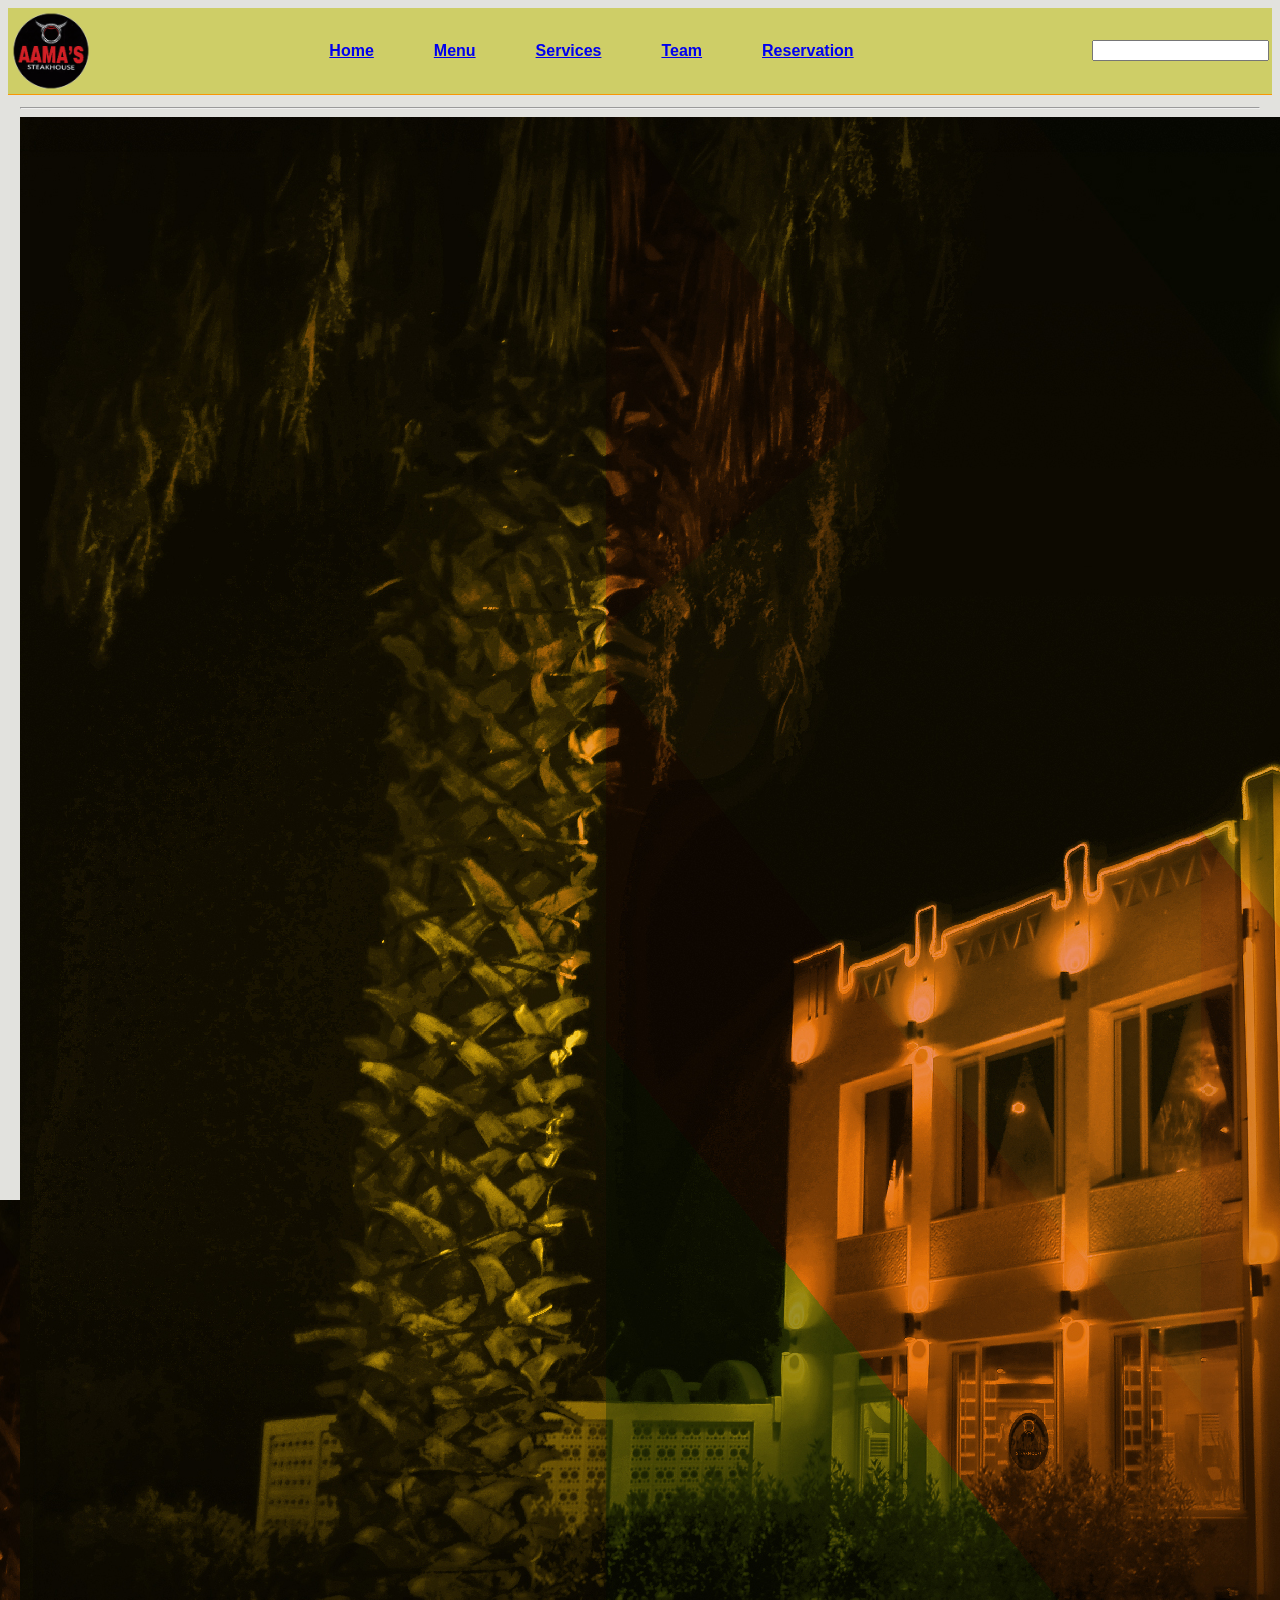
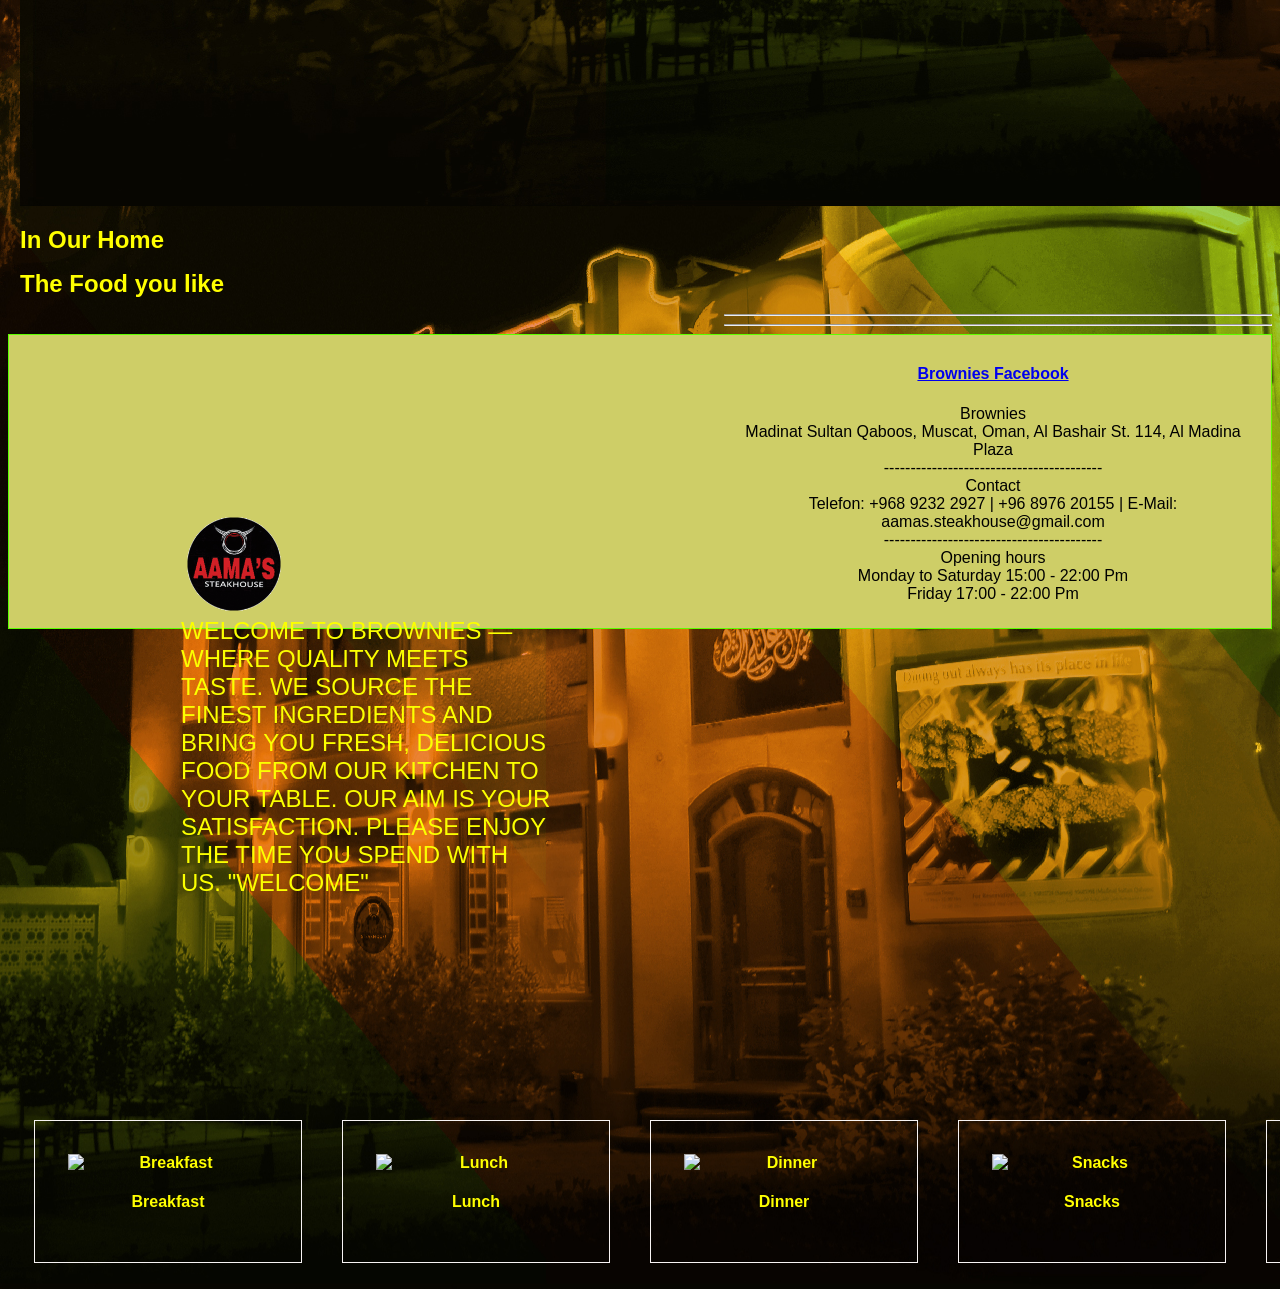
==== Index.html @ 5fda2b3e "Rename site to Brownies and fix all broken paths - Rename Home (landing page).html → Index.html - Fi" ====
<!DOCTYPE html>
<html lang="en">
  <head>
    <meta charset="UTF-8">
    <title>Brownies</title>
    <link rel="stylesheet" href="./Css/styleweb.css">
  </head>

  <header>
    <img src="./img/Logo.png" alt="Brownies logo">
    <nav>
      <ul>
        <li><a href="./Index.html">Home</a></li>
        <li><a href="./Menu.html">Menu</a></li>
        <li><a href="./Service and Event.html">Services</a></li>
        <li><a href="./Team.html">Team</a></li>
        <li><a href="./Contact and reservaion.html">Reservation</a></li>
      </ul>
    </nav>
    <input type="text">
  </header>

  <main>
    <hr>
    <div class="topimg"><img src="./img/TO/Aamassteak.jpg" alt="Brownies"></div>
    <h1>In Our Home</h1>
    <h1>The Food you like</h1>
  </main>

  <section>
    <div class="Colum">
      <p><img src="./img/Logo.png" alt="Brownies logo">
        WELCOME TO BROWNIES — WHERE QUALITY MEETS TASTE.
        WE SOURCE THE FINEST INGREDIENTS AND BRING YOU
        FRESH, DELICIOUS FOOD FROM OUR KITCHEN TO YOUR TABLE.
        OUR AIM IS YOUR SATISFACTION.
        PLEASE ENJOY THE TIME YOU SPEND WITH US. "WELCOME"
      </p>
    </div>
  </section>

  <hr>

  <section>
    <section class="Gallery">
      <article>
        <div><img class="fit-picture" src="./img/mz fotos to print/DSC_0660-2.jpg" alt="Breakfast"></div>
        <h4>Breakfast</h4>
      </article>

      <article>
        <div><img class="fit-picture" src="./img/mz fotos to print/AMG_5563.JPG" alt="Lunch"></div>
        <h4>Lunch</h4>
        <p></p>
      </article>

      <article>
        <div><img class="fit-picture" src="./img/mz fotos to print/DSC04828.jpg" alt="Dinner"></div>
        <h4>Dinner</h4>
        <p></p>
      </article>

      <article>
        <div><img class="fit-picture" src="./img/mz fotos to print/DSC05652.jpg" alt="Snacks"></div>
        <h4>Snacks</h4>
        <p></p>
      </article>

      <article>
        <div><img class="fit-picture" src="./img/mz fotos to print/DSC05554.jpg" alt="Snacks and Combo"></div>
        <h4>Snacks and Combo</h4>
        <p></p>
      </article>

      <article>
        <div><img class="fit-picture" src="./img/mz fotos to print/DSC05307.jpg" alt="Pizza"></div>
        <h4>Pizza</h4>
      </article>
    </section>
  </section>

  <hr>

  <footer>
    <div class="Foot">
      <p>
        <a href="https://www.facebook.com/pages/category/Steakhouse/Aamas-steak-House-1561715920733862/"><h4>Brownies Facebook</h4></a>
        Brownies<br>
        Madinat Sultan Qaboos, Muscat, Oman, Al Bashair St. 114, Al Madina Plaza<br>
        -----------------------------------------<br>
        Contact<br>
        Telefon: +968 9232 2927 | +96 8976 20155 | E-Mail: aamas.steakhouse@gmail.com<br>
        -----------------------------------------<br>
        Opening hours<br>
        Monday to Saturday 15:00 - 22:00 Pm<br>
        Friday 17:00 - 22:00 Pm
      </p>
    </div>
  </footer>

</html>
---- Css/styleweb.css ----
*{
      box-sizing: border-box;
   }
  
   body {margin: 15px,5px;
   font-family: Arial, Helvetica, sans-serif;
  background-image: url(../img/TO/Aamassteak.jpg);
  background-color: rgb(226, 226, 222);
  background-size: 2550px ,855px;
  background-repeat: no-repeat;
  background-position: bottom; 
      
   }
      
   header { 
      background-color: #cece67;
            border-bottom: 1px rgb(247, 151, 6) solid; 
            display: flex;
            align-items: center;
            justify-content: space-between;
            padding: 3px;
   }
  
   header img {
       width: 80px;
   }
  
  h1{
  
 margin: 20px,20px;
   font-family: Arial, Helvetica, sans-serif;
   font-size:x-large; 
   font-weight: bold; 
   color: yellow;
    text-align: left;
  }
  
  .section { display:flex;
  }
  
  .container {
      width: 2540px; height: 500px; border:1px; solid: rgb(47, 0, 255); margin: 3 auto;
      background-color: rgb(199, 238, 189);  
      display:flex;
      align-items:center;
      justify-items: center;
      content-position:centers;
      margin: 3px;
  }
  
      .col {
          width: 260px; height: 490px;
          background-color:rgb(43, 21, 240); align-items::after;
          border: 1px solid rgb(0, 100px, 0); padding: 25px; margin: 50px;
          }
  
        
       nav ul {
          display: flex;
          padding: 0;
          margin: 0;
          list-style: none;
  
       }
  
       nav li {
          border: 1px, rgb(183, 220, 20);
          padding: 10px;
          margin: 20px;
          background-color: #cece67;
          font-weight: bold;
          text-decoration: none;
  
       }
  
       nav a:hover {
          
          background-color: #cece67;
       }
  
       main {
          margin: 12px;}
          
        .h1 {font-family:Arial, Helvetica, sans-serif; 
        font-size:x-large; 
        font-weight: bold; 
        color: yellow; 
        text-align: left;}
  
  
  section { display:flex;
         margin: 5pix;
         display: flex;
         float: left;
      align-items:center;
      justify-content:center;
      margin: 3px;
      font-family:Arial, Helvetica, sans-serif; 
              font-size:medium; 
              font-weight: bold; 
              color: yellow; 
              text-align: center
  }
  
  section img {
      width: 100px;
      display: flex;
      align-self:center;
      justify-content:center;
      margin: 3px;
  }
       article {
          border: 1px rgb(255, 255, 255) solid;
          padding: 30px;
          margin: 20px;}
     .fit-picture {
           width: 200px;
           display: flex;
           align-self:center;
       }
  
  .toparagarph {border: 0px red solid;
      padding: 1px;
      margin: 65px;
      width: 80px;
  font-family:Arial, Helvetica, sans-serif; 
  font-size:x-large; 
  font-weight: bold; 
  color: #fbff00; 
  text-align: left;
  }
  .Gallery-img {
         width: 100px;
         display: flex;
         align-self:inherit;
         justify-content:center;
         margin: 3px;
         font-family:Arial, Helvetica, sans-serif; 
              font-size:medium; 
              font-weight: bold; 
              color: yellow; 
              text-align: left;
     }
          article {
             border: 1px hsl(0, 22%, 96%) solid;
             padding: 30px;
             margin: 20px;}
         
            
        .fit-picture {
              width: 200px;
              display: flex;
              display-box:center;
              align-self:center; 
              
          }
     

  .Colum{ width: 650px;
   display: flex;
   justify-content:left;
   margin: 5px;
   font-family:Arial, Helvetica, sans-serif; 
   font-size:xx-large; 
   font-weight:lighter; 
   color: rgb(255, 255, 255); 
   text-align: center;
   padding: 140px;
   margin: 30px;
   font-size:x-large; 
   font-weight:lighter; 
   color: #fbff00; 
   text-align: left;

  }


  .Foot{
  background-color: #cece67;
  background-size: 2550px ,30px;
  font-family:Arial, Helvetica, sans-serif; 
  font-size:medium; 
  font-weight:lighter; 
  color: rgb(0, 0, 0); 
  text-align: center;
  border: 1px #5eff00 solid;
  padding: 9px;

  }
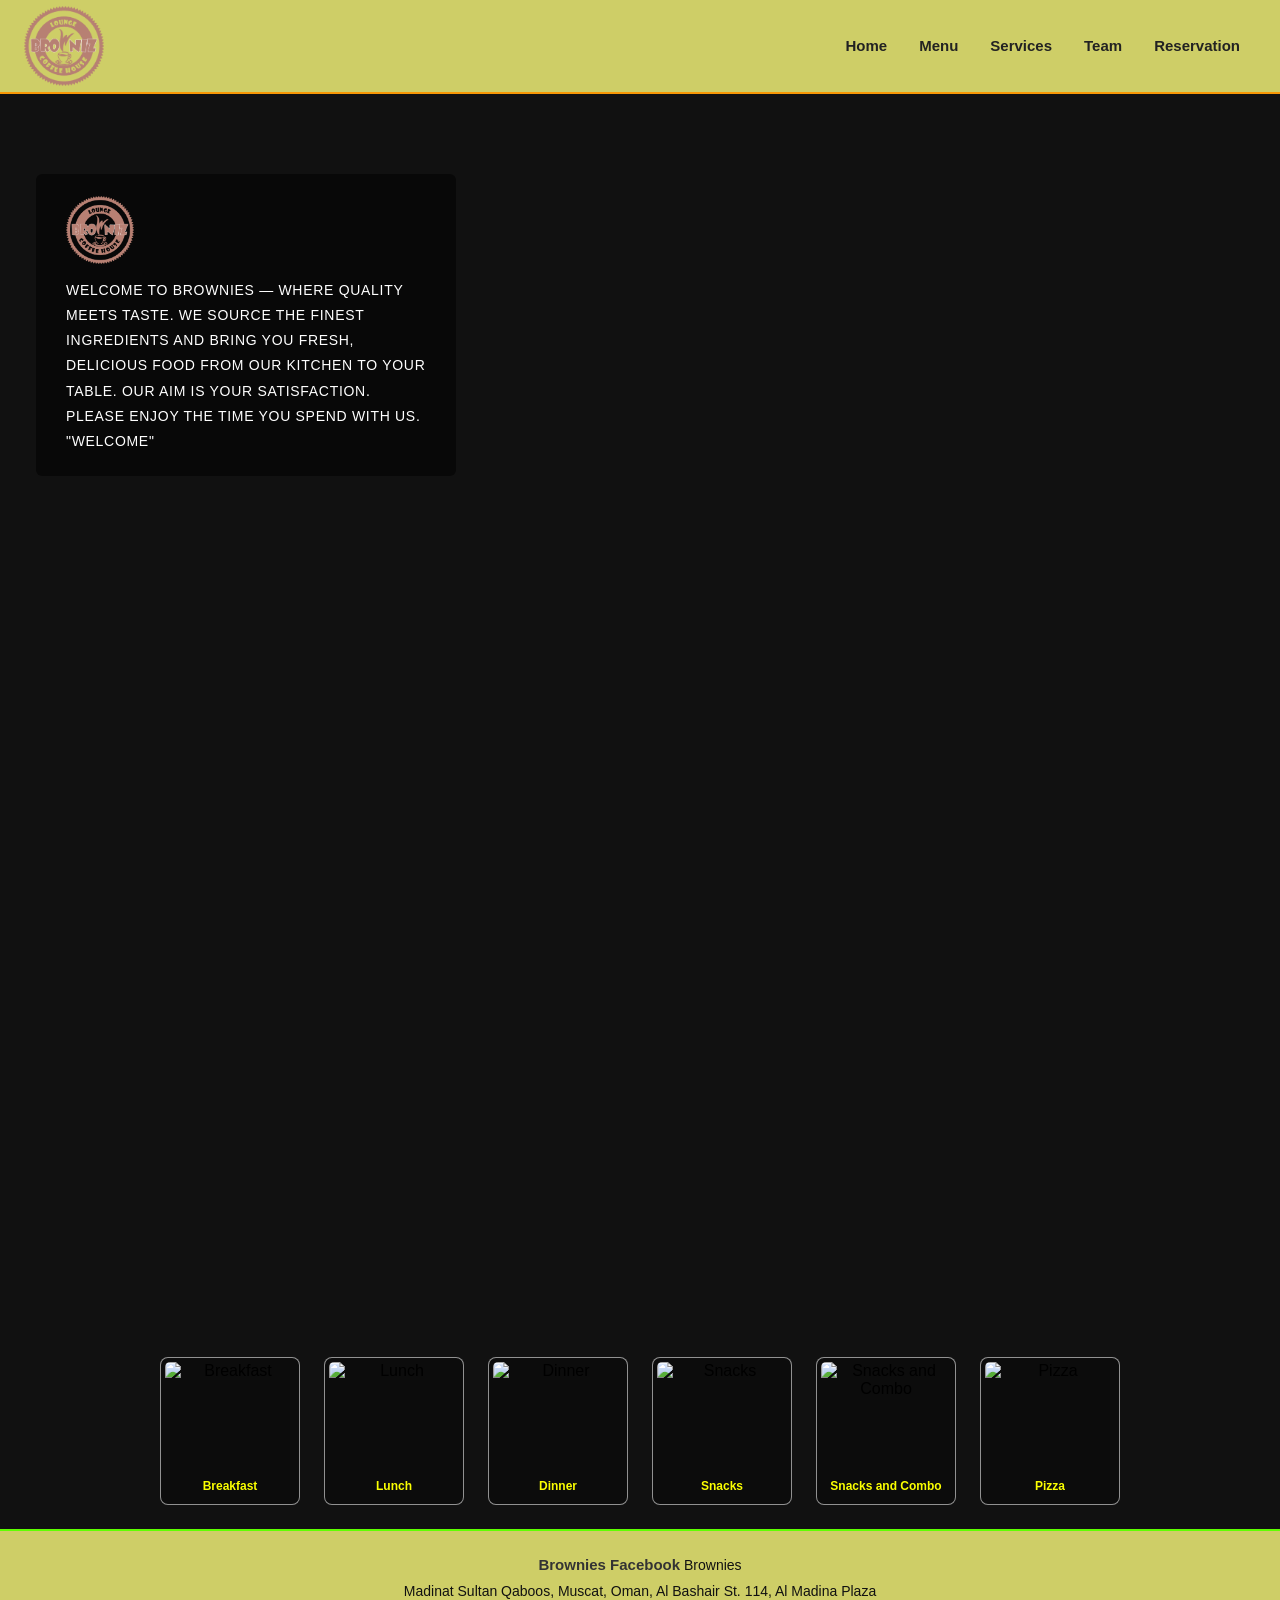
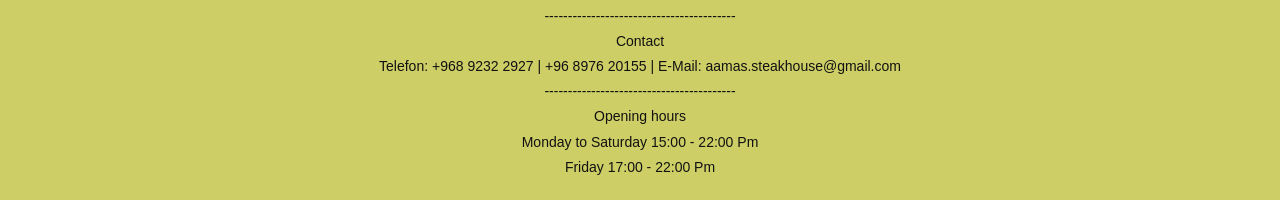
==== commit 6e5c3a7d: "Update nav logo to Brownies logo across all pages Co-Authored-By: Claude Sonnet 4.6 <noreply@anthrop" ====
--- a/Index.html
+++ b/Index.html
@@ -7,7 +7,7 @@
   </head>
 
   <header>
-    <img src="./img/Logo.png" alt="Brownies logo">
+    <img src="./img/Brownies logo.png" alt="Brownies logo">
     <nav>
       <ul>
         <li><a href="./Index.html">Home</a></li>
@@ -29,7 +29,7 @@
 
   <section>
     <div class="Colum">
-      <p><img src="./img/Logo.png" alt="Brownies logo">
+      <p><img src="./img/Brownies logo.png" alt="Brownies logo">
         WELCOME TO BROWNIES — WHERE QUALITY MEETS TASTE.
         WE SOURCE THE FINEST INGREDIENTS AND BRING YOU
         FRESH, DELICIOUS FOOD FROM OUR KITCHEN TO YOUR TABLE.
--- a/Css/styleweb.css
+++ b/Css/styleweb.css
@@ -1,191 +1,217 @@
-
-   *{
-      box-sizing: border-box;
-   }
-  
-   body {margin: 15px,5px;
-   font-family: Arial, Helvetica, sans-serif;
-  background-image: url(../img/TO/Aamassteak.jpg);
-  background-color: rgb(226, 226, 222);
-  background-size: 2550px ,855px;
-  background-repeat: no-repeat;
-  background-position: bottom; 
-      
-   }
-      
-   header { 
-      background-color: #cece67;
-            border-bottom: 1px rgb(247, 151, 6) solid; 
-            display: flex;
-            align-items: center;
-            justify-content: space-between;
-            padding: 3px;
-   }
-  
-   header img {
-       width: 80px;
-   }
-  
-  h1{
-  
- margin: 20px,20px;
-   font-family: Arial, Helvetica, sans-serif;
-   font-size:x-large; 
-   font-weight: bold; 
-   color: yellow;
-    text-align: left;
-  }
-  
-  .section { display:flex;
-  }
-  
-  .container {
-      width: 2540px; height: 500px; border:1px; solid: rgb(47, 0, 255); margin: 3 auto;
-      background-color: rgb(199, 238, 189);  
-      display:flex;
-      align-items:center;
-      justify-items: center;
-      content-position:centers;
-      margin: 3px;
-  }
-  
-      .col {
-          width: 260px; height: 490px;
-          background-color:rgb(43, 21, 240); align-items::after;
-          border: 1px solid rgb(0, 100px, 0); padding: 25px; margin: 50px;
-          }
-  
-        
-       nav ul {
-          display: flex;
-          padding: 0;
-          margin: 0;
-          list-style: none;
-  
-       }
-  
-       nav li {
-          border: 1px, rgb(183, 220, 20);
-          padding: 10px;
-          margin: 20px;
-          background-color: #cece67;
-          font-weight: bold;
-          text-decoration: none;
-  
-       }
-  
-       nav a:hover {
-          
-          background-color: #cece67;
-       }
-  
-       main {
-          margin: 12px;}
-          
-        .h1 {font-family:Arial, Helvetica, sans-serif; 
-        font-size:x-large; 
-        font-weight: bold; 
-        color: yellow; 
-        text-align: left;}
-  
-  
-  section { display:flex;
-         margin: 5pix;
-         display: flex;
-         float: left;
-      align-items:center;
-      justify-content:center;
-      margin: 3px;
-      font-family:Arial, Helvetica, sans-serif; 
-              font-size:medium; 
-              font-weight: bold; 
-              color: yellow; 
-              text-align: center
-  }
-  
-  section img {
-      width: 100px;
-      display: flex;
-      align-self:center;
-      justify-content:center;
-      margin: 3px;
-  }
-       article {
-          border: 1px rgb(255, 255, 255) solid;
-          padding: 30px;
-          margin: 20px;}
-     .fit-picture {
-           width: 200px;
-           display: flex;
-           align-self:center;
-       }
-  
-  .toparagarph {border: 0px red solid;
-      padding: 1px;
-      margin: 65px;
-      width: 80px;
-  font-family:Arial, Helvetica, sans-serif; 
-  font-size:x-large; 
-  font-weight: bold; 
-  color: #fbff00; 
-  text-align: left;
-  }
-  .Gallery-img {
-         width: 100px;
-         display: flex;
-         align-self:inherit;
-         justify-content:center;
-         margin: 3px;
-         font-family:Arial, Helvetica, sans-serif; 
-              font-size:medium; 
-              font-weight: bold; 
-              color: yellow; 
-              text-align: left;
-     }
-          article {
-             border: 1px hsl(0, 22%, 96%) solid;
-             padding: 30px;
-             margin: 20px;}
-         
-            
-        .fit-picture {
-              width: 200px;
-              display: flex;
-              display-box:center;
-              align-self:center; 
-              
-          }
-     
-
-  .Colum{ width: 650px;
-   display: flex;
-   justify-content:left;
-   margin: 5px;
-   font-family:Arial, Helvetica, sans-serif; 
-   font-size:xx-large; 
-   font-weight:lighter; 
-   color: rgb(255, 255, 255); 
-   text-align: center;
-   padding: 140px;
-   margin: 30px;
-   font-size:x-large; 
-   font-weight:lighter; 
-   color: #fbff00; 
-   text-align: left;
-
-  }
-
-
-  .Foot{
-  background-color: #cece67;
-  background-size: 2550px ,30px;
-  font-family:Arial, Helvetica, sans-serif; 
-  font-size:medium; 
-  font-weight:lighter; 
-  color: rgb(0, 0, 0); 
-  text-align: center;
-  border: 1px #5eff00 solid;
-  padding: 9px;
-
-  }
-
+* {
+  box-sizing: border-box;
+  margin: 0;
+  padding: 0;
+}
+
+body {
+  font-family: Arial, Helvetica, sans-serif;
+  background-image: url(../img/TO/Aamassteak.png);
+  background-color: #111;
+  background-size: cover;
+  background-repeat: no-repeat;
+  background-position: center top;
+  background-attachment: scroll;
+  min-height: 200vh;
+  display: flex;
+  flex-direction: column;
+}
+
+/* ── Header ── */
+header {
+  background-color: #cece67;
+  border-bottom: 2px solid rgb(247, 151, 6);
+  display: flex;
+  align-items: center;
+  justify-content: space-between;
+  padding: 6px 24px;
+  position: sticky;
+  top: 0;
+  z-index: 100;
+}
+
+header > img {
+  width: 80px;
+  height: auto;
+}
+
+nav ul {
+  display: flex;
+  list-style: none;
+  padding: 0;
+  margin: 0;
+}
+
+nav li {
+  padding: 8px 16px;
+}
+
+nav a {
+  text-decoration: none;
+  color: #222;
+  font-weight: bold;
+  font-size: 15px;
+  transition: color 0.25s ease;
+}
+
+nav a:hover {
+  color: #fff;
+}
+
+header input {
+  display: none;
+}
+
+/* ── Hide the inline topimg ── */
+main {
+  display: none;
+}
+
+/* ── Hide hr divider lines ── */
+hr {
+  display: none;
+}
+
+/* ── Welcome text block ── */
+@keyframes fadeInLeft {
+  from { opacity: 0; transform: translateX(-30px); }
+  to   { opacity: 1; transform: translateX(0); }
+}
+
+section:has(.Colum) {
+  display: block;
+  flex-shrink: 0;
+}
+
+.Colum {
+  display: inline-block;
+  max-width: 420px;
+  margin: 80px 36px 20px;
+  padding: 22px 30px;
+  background-color: rgba(0, 0, 0, 0.52);
+  border: none;
+  border-radius: 6px;
+  color: #fff;
+  font-size: 14px;
+  font-weight: 400;
+  line-height: 1.8;
+  letter-spacing: 0.05em;
+  animation: fadeInLeft 0.9s ease both;
+}
+
+.Colum img {
+  width: 68px;
+  height: auto;
+  display: block;
+  margin-bottom: 14px;
+}
+
+/* ── Gallery section — pushed down near footer ── */
+section:has(.Gallery) {
+  margin-top: auto;
+  display: block;
+}
+
+/* ── Gallery — centered horizontal strip of soft cards ── */
+@keyframes fadeInUp {
+  from { opacity: 0; transform: translateY(20px); }
+  to   { opacity: 1; transform: translateY(0); }
+}
+
+.Gallery {
+  display: flex;
+  flex-direction: row;
+  flex-wrap: nowrap;
+  align-items: center;
+  justify-content: center;
+  width: 100%;
+  overflow-x: auto;
+  gap: 24px;
+  padding: 24px 30px;
+  background-color: transparent;
+}
+
+.Gallery article {
+  flex: 0 0 auto;
+  width: 140px;
+  text-align: center;
+  border: 1.5px solid rgba(255, 255, 255, 0.55);
+  border-radius: 8px;
+  padding: 4px;
+  background-color: rgba(0, 0, 0, 0.28);
+  overflow: hidden;
+  cursor: pointer;
+  transition: transform 0.25s ease, border-color 0.25s ease, background-color 0.25s ease;
+  animation: fadeInUp 0.7s ease both;
+}
+
+.Gallery article:nth-child(1) { animation-delay: 0.05s; }
+.Gallery article:nth-child(2) { animation-delay: 0.15s; }
+.Gallery article:nth-child(3) { animation-delay: 0.25s; }
+.Gallery article:nth-child(4) { animation-delay: 0.35s; }
+.Gallery article:nth-child(5) { animation-delay: 0.45s; }
+.Gallery article:nth-child(6) { animation-delay: 0.55s; }
+
+.Gallery article:hover {
+  transform: translateY(-6px);
+  border-color: rgba(206, 206, 103, 0.9);
+  background-color: rgba(0, 0, 0, 0.45);
+}
+
+.Gallery article div {
+  width: 100%;
+  overflow: hidden;
+  border-radius: 5px 5px 0 0;
+}
+
+.Gallery article .fit-picture,
+.Gallery article div img {
+  width: 100%;
+  height: 110px;
+  object-fit: cover;
+  display: block;
+  transition: transform 0.35s ease;
+}
+
+.Gallery article:hover .fit-picture,
+.Gallery article:hover div img {
+  transform: scale(1.07);
+}
+
+.Gallery article h4 {
+  color: #fbff00;
+  font-size: 12px;
+  font-weight: bold;
+  padding: 7px 4px;
+  margin: 0;
+}
+
+.Gallery article p {
+  display: none;
+}
+
+/* ── Footer ── */
+footer {
+  width: 100%;
+}
+
+.Foot {
+  background-color: #cece67;
+  border-top: 2px solid #5eff00;
+  padding: 20px 24px;
+  font-size: 14px;
+  color: #111;
+  text-align: center;
+  line-height: 1.8;
+}
+
+.Foot h4 {
+  display: inline;
+  font-size: 15px;
+  font-weight: bold;
+}
+
+.Foot a {
+  color: #333;
+  text-decoration: none;
+}
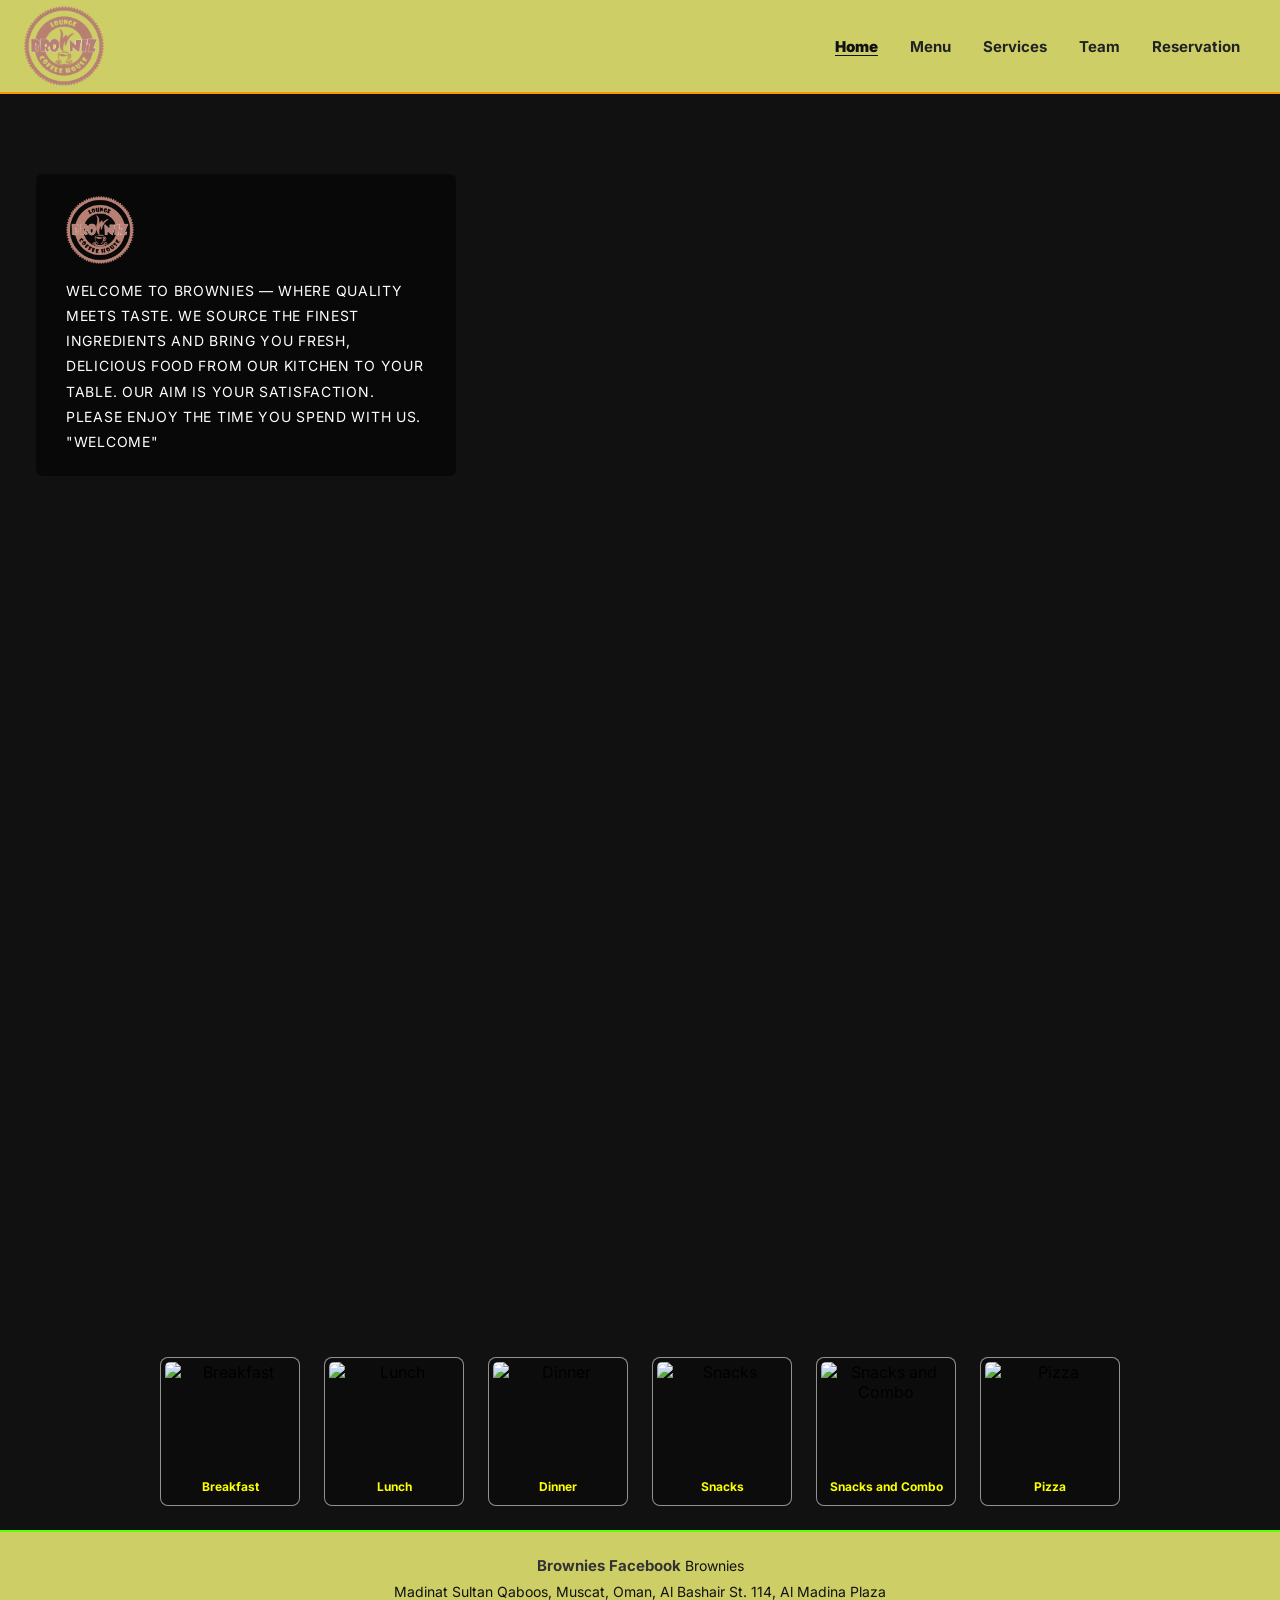
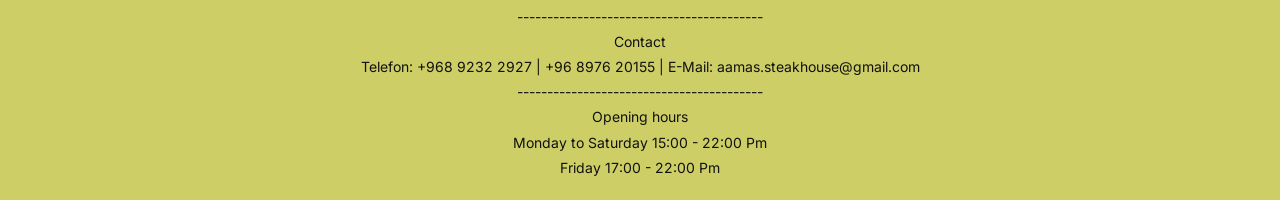
==== commit 33a9af60: "Professional upgrade: fonts, mobile, scroll reveal, active nav, lazy load - Google Fonts: Playfair D" ====
--- a/Index.html
+++ b/Index.html
@@ -2,8 +2,15 @@
 <html lang="en">
   <head>
     <meta charset="UTF-8">
+    <meta name="viewport" content="width=device-width, initial-scale=1">
+    <meta name="description" content="Brownies — premium restaurant in Muscat, Oman. Exceptional food, elegant ambiance, unforgettable dining.">
     <title>Brownies</title>
+    <link rel="preconnect" href="https://fonts.googleapis.com">
+    <link rel="preconnect" href="https://fonts.gstatic.com" crossorigin>
+    <link href="https://fonts.googleapis.com/css2?family=Playfair+Display:wght@400;700&family=Inter:wght@400;500;600&display=swap" rel="stylesheet">
     <link rel="stylesheet" href="./Css/styleweb.css">
+    <link rel="stylesheet" href="./Css/shared.css">
+    <link rel="icon" type="image/png" href="./img/Brownies logo.png">
   </head>
 
   <header>
@@ -17,7 +24,6 @@
         <li><a href="./Contact and reservaion.html">Reservation</a></li>
       </ul>
     </nav>
-    <input type="text">
   </header>
 
   <main>
@@ -98,4 +104,5 @@
     </div>
   </footer>
 
+  <script src="./js/site.js"></script>
 </html>
--- a/Css/shared.css
+++ b/Css/shared.css
@@ -0,0 +1,153 @@
+/* ── Design tokens ── */
+:root {
+  --olive: #cece67;
+  --yellow: #fbff00;
+  --dark: #111;
+  --card-bg: #1e1e1e;
+  --card-bg-2: #2a2a2a;
+  --card-border: #3a3a3a;
+  --text-muted: #aaa;
+  --font-display: 'Playfair Display', Georgia, serif;
+  --font-body: 'Inter', Arial, Helvetica, sans-serif;
+}
+
+/* ── Typography ── */
+body {
+  font-family: var(--font-body);
+}
+
+h1, h2 {
+  font-family: var(--font-display);
+  letter-spacing: 0.01em;
+}
+
+/* ── Page load fade ── */
+@keyframes pageFadeIn {
+  from { opacity: 0; transform: translateY(7px); }
+  to   { opacity: 1; transform: translateY(0); }
+}
+
+body {
+  animation: pageFadeIn 0.4s ease both;
+}
+
+/* ── Scroll reveal ── */
+.sr {
+  opacity: 0;
+  transform: translateY(28px);
+  transition: opacity 0.65s ease, transform 0.65s ease;
+}
+
+.sr.sr-in {
+  opacity: 1;
+  transform: translateY(0);
+}
+
+/* ── Active nav link ── */
+nav a.nav-active {
+  color: #111;
+  font-weight: 900;
+  text-decoration: underline;
+  text-underline-offset: 3px;
+}
+
+/* ── Hamburger button ── */
+.nav-toggle {
+  display: none;
+  background: none;
+  border: none;
+  font-size: 26px;
+  line-height: 1;
+  cursor: pointer;
+  color: #222;
+  padding: 4px 6px;
+}
+
+/* ── Mobile nav ── */
+@media (max-width: 768px) {
+  header {
+    flex-wrap: wrap;
+    position: relative;
+  }
+
+  .nav-toggle {
+    display: block;
+  }
+
+  nav {
+    display: none;
+    width: 100%;
+    order: 3;
+  }
+
+  nav.open {
+    display: block;
+  }
+
+  nav ul {
+    flex-direction: column;
+    padding: 4px 0;
+    background-color: var(--olive);
+  }
+
+  nav li {
+    padding: 11px 20px;
+    margin: 0;
+    border-top: 1px solid rgba(0, 0, 0, 0.09);
+  }
+
+  /* Service / Contact content rows */
+  section.container {
+    flex-direction: column;
+  }
+
+  section.container img {
+    width: 100% !important;
+    height: 220px !important;
+  }
+
+  section.container article {
+    max-width: 100% !important;
+  }
+
+  /* Muzamel side-by-side */
+  .Muzamel {
+    flex-direction: column !important;
+    padding: 24px 16px !important;
+    gap: 20px !important;
+  }
+
+  .Muzamel article:first-child {
+    flex: unset !important;
+    width: 100% !important;
+  }
+
+  .Muzamel article img {
+    width: 100% !important;
+    height: 220px !important;
+  }
+
+  .Muzamel article:last-child {
+    max-width: 100% !important;
+  }
+
+  /* Col cards — smaller on tablet */
+  .col {
+    width: 160px;
+  }
+}
+
+@media (max-width: 480px) {
+  h1 {
+    font-size: 22px !important;
+    padding: 12px 14px 6px !important;
+  }
+
+  .col {
+    width: calc(50% - 12px);
+  }
+
+  .Gallery article {
+    width: 110px;
+  }
+}
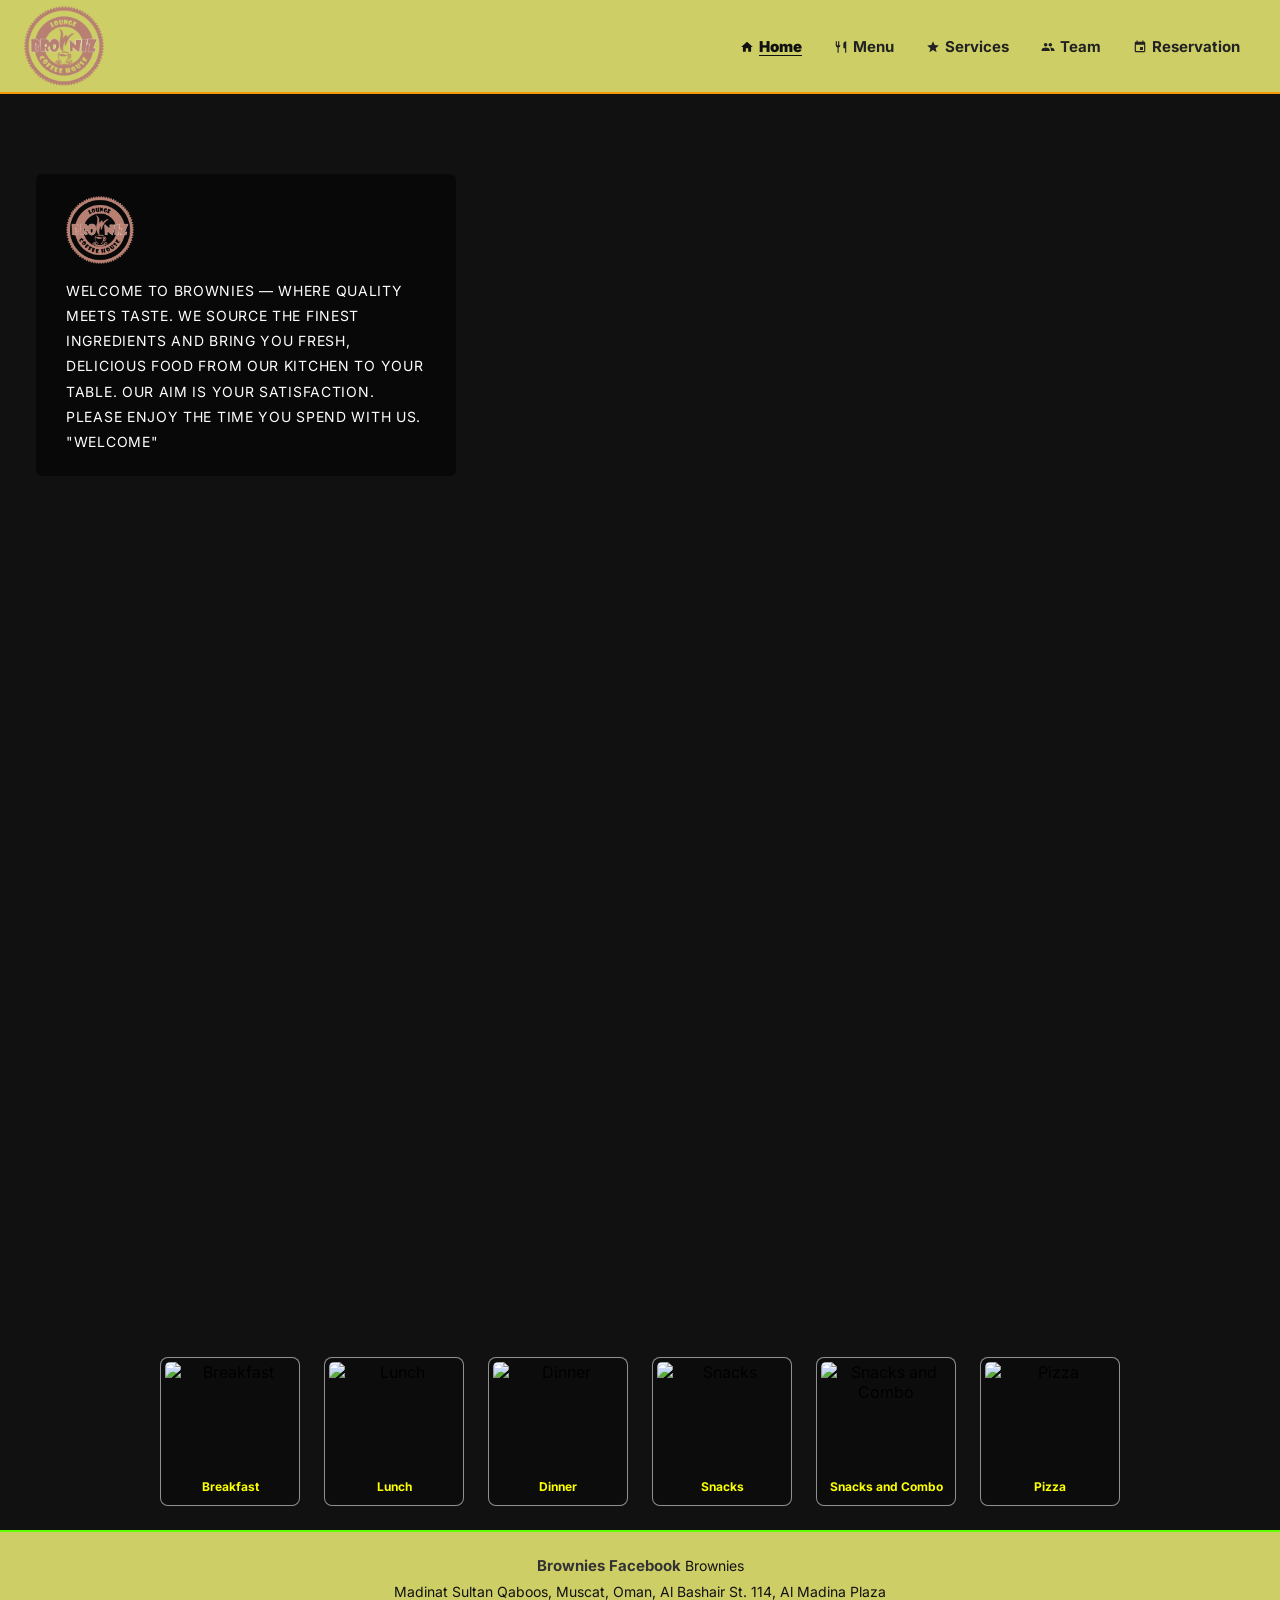
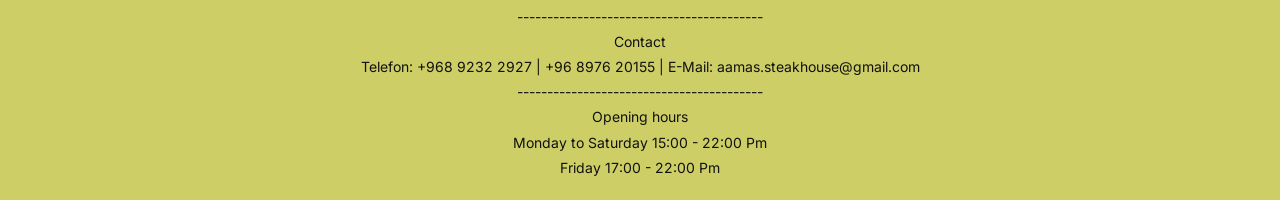
==== commit 684989e4: "Home page card lightbox + SVG icons in nav - All 6 home gallery cards open full-screen lightbox on c" ====
--- a/Index.html
+++ b/Index.html
@@ -49,41 +49,58 @@
 
   <section>
     <section class="Gallery">
-      <article>
+      <article onclick="openLightbox(this)">
         <div><img class="fit-picture" src="./img/mz fotos to print/DSC_0660-2.jpg" alt="Breakfast"></div>
         <h4>Breakfast</h4>
       </article>
 
-      <article>
+      <article onclick="openLightbox(this)">
         <div><img class="fit-picture" src="./img/mz fotos to print/AMG_5563.JPG" alt="Lunch"></div>
         <h4>Lunch</h4>
-        <p></p>
       </article>
 
-      <article>
+      <article onclick="openLightbox(this)">
         <div><img class="fit-picture" src="./img/mz fotos to print/DSC04828.jpg" alt="Dinner"></div>
         <h4>Dinner</h4>
-        <p></p>
       </article>
 
-      <article>
+      <article onclick="openLightbox(this)">
         <div><img class="fit-picture" src="./img/mz fotos to print/DSC05652.jpg" alt="Snacks"></div>
         <h4>Snacks</h4>
-        <p></p>
       </article>
 
-      <article>
+      <article onclick="openLightbox(this)">
         <div><img class="fit-picture" src="./img/mz fotos to print/DSC05554.jpg" alt="Snacks and Combo"></div>
         <h4>Snacks and Combo</h4>
-        <p></p>
       </article>
 
-      <article>
+      <article onclick="openLightbox(this)">
         <div><img class="fit-picture" src="./img/mz fotos to print/DSC05307.jpg" alt="Pizza"></div>
         <h4>Pizza</h4>
       </article>
     </section>
   </section>
+
+  <div id="lightbox" onclick="closeLightbox()">
+    <span id="lightbox-close">&times;</span>
+    <img id="lightbox-img" src="" alt="">
+    <p id="lightbox-caption"></p>
+  </div>
+
+  <script>
+    function openLightbox(card) {
+      var img = card.querySelector('img');
+      var h4 = card.querySelector('h4');
+      document.getElementById('lightbox-img').src = img.src;
+      document.getElementById('lightbox-img').alt = img.alt;
+      document.getElementById('lightbox-caption').textContent = h4 ? h4.textContent : img.alt;
+      document.getElementById('lightbox').classList.add('active');
+    }
+    function closeLightbox() {
+      document.getElementById('lightbox').classList.remove('active');
+    }
+    document.addEventListener('keydown', function(e) { if (e.key === 'Escape') closeLightbox(); });
+  </script>
 
   <hr>
 
--- a/Css/styleweb.css
+++ b/Css/styleweb.css
@@ -141,6 +141,7 @@
   background-color: rgba(0, 0, 0, 0.28);
   overflow: hidden;
   cursor: pointer;
+  user-select: none;
   transition: transform 0.25s ease, border-color 0.25s ease, background-color 0.25s ease;
   animation: fadeInUp 0.7s ease both;
 }
--- a/Css/shared.css
+++ b/Css/shared.css
@@ -63,6 +63,67 @@
   padding: 4px 6px;
 }
 
+/* ── Nav icons ── */
+.nav-icon {
+  display: inline-flex;
+  align-items: center;
+  margin-right: 5px;
+  vertical-align: middle;
+  position: relative;
+  top: -1px;
+}
+
+/* ── Lightbox (shared across all pages) ── */
+#lightbox {
+  display: none;
+  position: fixed;
+  inset: 0;
+  background-color: rgba(0, 0, 0, 0.93);
+  z-index: 999;
+  align-items: center;
+  justify-content: center;
+  flex-direction: column;
+  cursor: pointer;
+}
+
+#lightbox.active {
+  display: flex;
+}
+
+#lightbox-img {
+  max-width: 90vw;
+  max-height: 80vh;
+  object-fit: contain;
+  border-radius: 6px;
+  box-shadow: 0 0 50px rgba(0, 0, 0, 0.9);
+}
+
+#lightbox-caption {
+  margin-top: 18px;
+  color: var(--yellow, #fbff00);
+  font-family: var(--font-display, Georgia, serif);
+  font-size: 20px;
+  font-weight: 700;
+  text-align: center;
+  letter-spacing: 0.04em;
+}
+
+#lightbox-close {
+  position: absolute;
+  top: 20px;
+  right: 30px;
+  font-size: 42px;
+  color: #fff;
+  cursor: pointer;
+  line-height: 1;
+  user-select: none;
+  transition: color 0.2s ease;
+}
+
+#lightbox-close:hover {
+  color: var(--olive, #cece67);
+}
+
 /* ── Mobile nav ── */
 @media (max-width: 768px) {
   header {
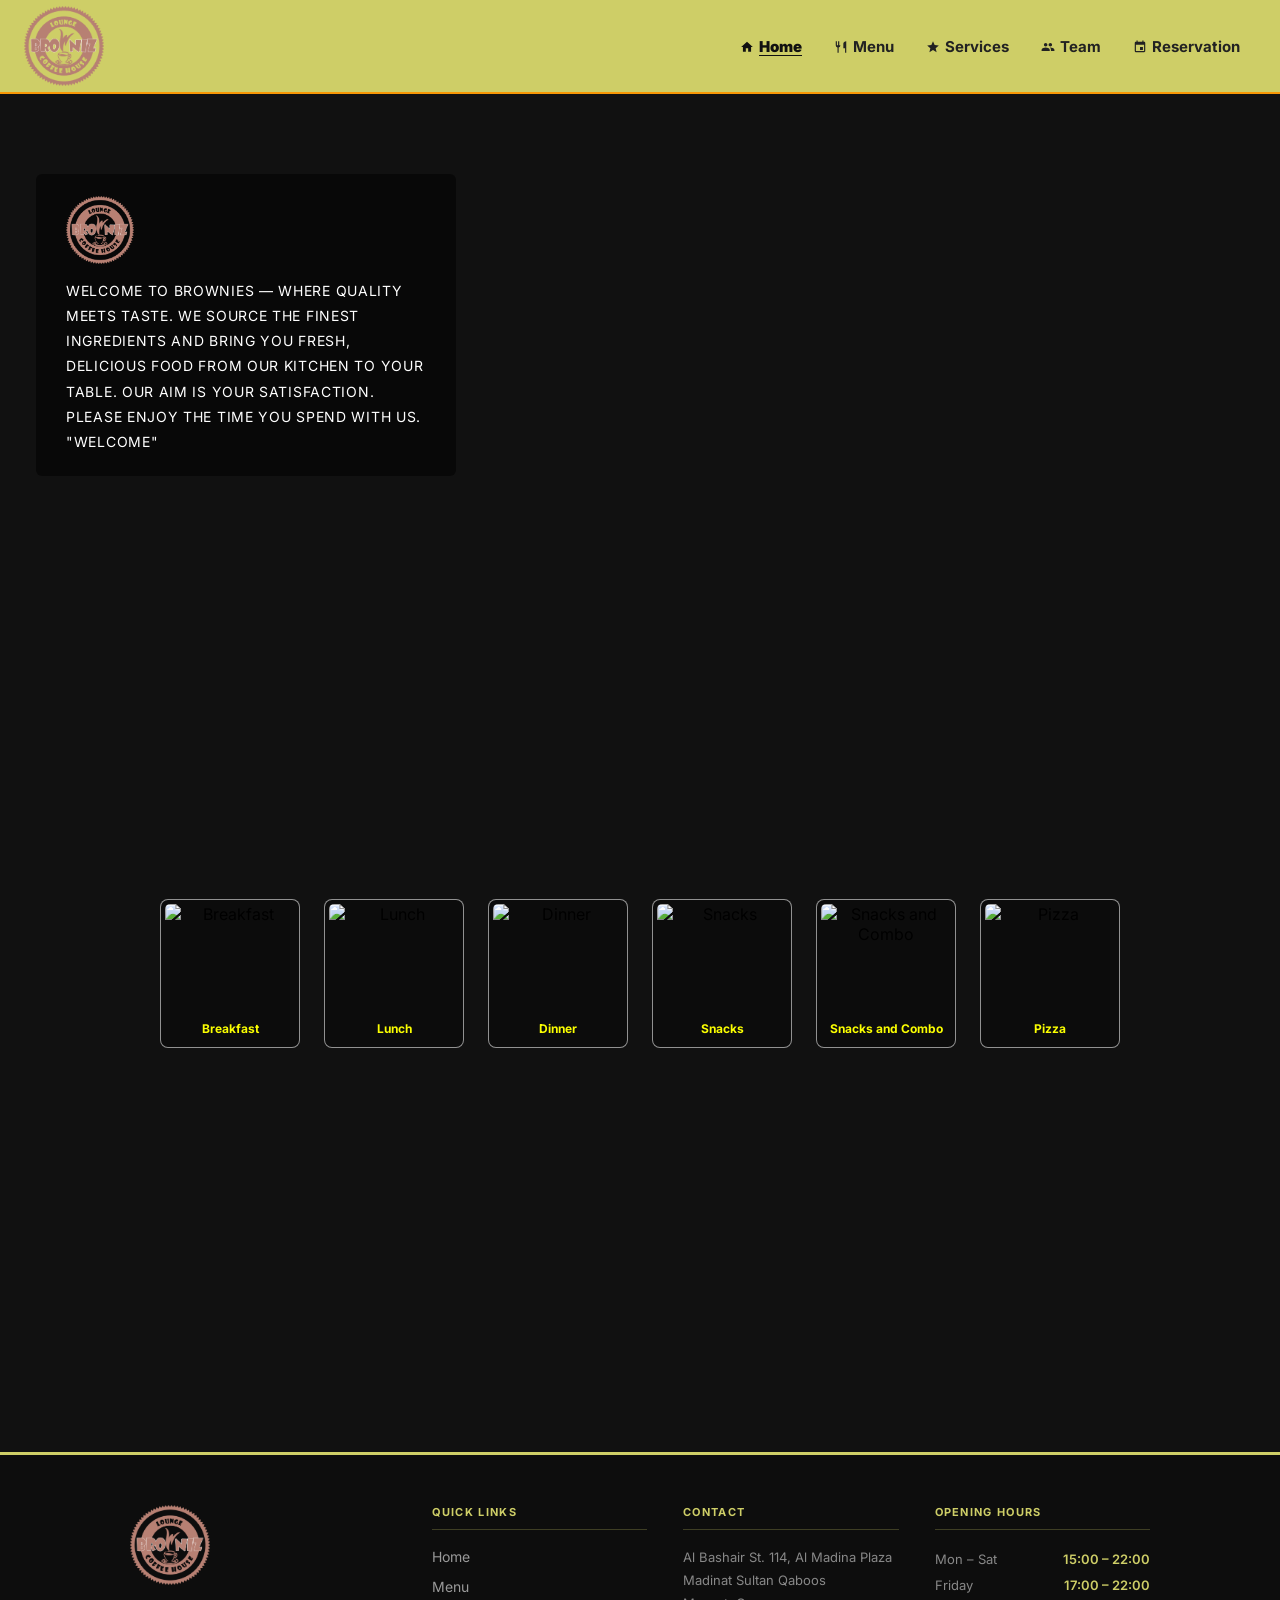
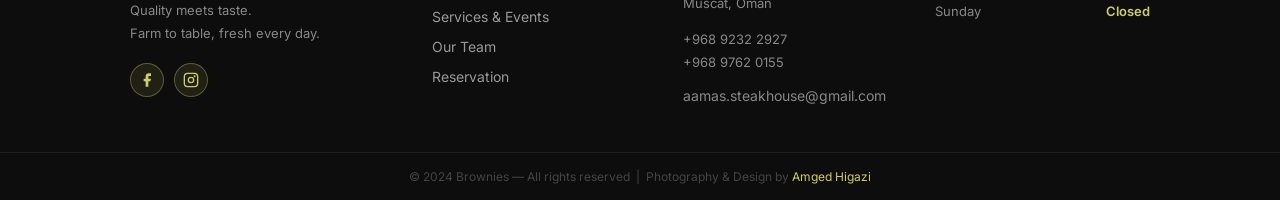
==== commit 023ded19: "Dynamic header injected via site.js across all pages - Header HTML stripped from all 5 pages, now a " ====
--- a/Index.html
+++ b/Index.html
@@ -13,18 +13,7 @@
     <link rel="icon" type="image/png" href="./img/Brownies logo.png">
   </head>
 
-  <header>
-    <img src="./img/Brownies logo.png" alt="Brownies logo">
-    <nav>
-      <ul>
-        <li><a href="./Index.html">Home</a></li>
-        <li><a href="./Menu.html">Menu</a></li>
-        <li><a href="./Service and Event.html">Services</a></li>
-        <li><a href="./Team.html">Team</a></li>
-        <li><a href="./Contact and reservaion.html">Reservation</a></li>
-      </ul>
-    </nav>
-  </header>
+  <header></header>
 
   <main>
     <hr>
--- a/Css/shared.css
+++ b/Css/shared.css
@@ -63,6 +63,20 @@
   padding: 4px 6px;
 }
 
+/* ── Header logo link ── */
+.header-logo {
+  display: flex;
+  align-items: center;
+  text-decoration: none;
+  flex-shrink: 0;
+}
+
+.header-logo img {
+  width: 80px;
+  height: auto;
+  display: block;
+}
+
 /* ── Nav icons ── */
 .nav-icon {
   display: inline-flex;
@@ -124,6 +138,162 @@
   color: var(--olive, #cece67);
 }
 
+/* ── Footer ── */
+footer {
+  width: 100%;
+  margin-top: auto;
+  background-color: #0d0d0d;
+  border-top: 3px solid var(--olive, #cece67);
+}
+
+.footer-inner {
+  display: flex;
+  flex-wrap: wrap;
+  gap: 36px;
+  padding: 50px 40px 36px;
+  max-width: 1100px;
+  margin: 0 auto;
+}
+
+.footer-brand {
+  flex: 1 1 200px;
+}
+
+.footer-brand img {
+  width: 80px;
+  height: auto;
+  margin-bottom: 14px;
+  display: block;
+}
+
+.footer-brand > p {
+  color: #888;
+  font-size: 13px;
+  line-height: 1.8;
+  margin: 0 0 18px;
+}
+
+.footer-social {
+  display: flex;
+  gap: 10px;
+}
+
+.footer-social a {
+  display: flex;
+  align-items: center;
+  justify-content: center;
+  width: 34px;
+  height: 34px;
+  background-color: rgba(206, 206, 103, 0.1);
+  border: 1px solid rgba(206, 206, 103, 0.35);
+  border-radius: 50%;
+  color: var(--olive, #cece67);
+  text-decoration: none;
+  transition: background-color 0.22s ease, border-color 0.22s ease;
+}
+
+.footer-social a:hover {
+  background-color: rgba(206, 206, 103, 0.25);
+  border-color: var(--olive, #cece67);
+}
+
+.footer-col {
+  flex: 1 1 150px;
+}
+
+.footer-col h4 {
+  color: var(--olive, #cece67);
+  font-size: 11px;
+  font-weight: 700;
+  letter-spacing: 0.12em;
+  text-transform: uppercase;
+  margin: 0 0 16px;
+  padding-bottom: 10px;
+  border-bottom: 1px solid rgba(206, 206, 103, 0.25);
+}
+
+.footer-col ul {
+  list-style: none;
+  padding: 0;
+  margin: 0;
+}
+
+.footer-col li {
+  margin-bottom: 10px;
+}
+
+.footer-col a {
+  color: #999;
+  text-decoration: none;
+  font-size: 14px;
+  transition: color 0.2s ease;
+}
+
+.footer-col a:hover {
+  color: var(--olive, #cece67);
+}
+
+.footer-col address {
+  font-style: normal;
+  color: #888;
+  font-size: 13px;
+  line-height: 1.8;
+  margin-bottom: 12px;
+}
+
+.footer-col p {
+  color: #888;
+  font-size: 13px;
+  line-height: 1.8;
+  margin: 0 0 8px;
+}
+
+.footer-col p a {
+  color: #888;
+}
+
+.footer-col p a:hover {
+  color: var(--olive, #cece67);
+}
+
+.hours-table {
+  border-collapse: collapse;
+  width: 100%;
+}
+
+.hours-table td {
+  color: #888;
+  font-size: 13px;
+  padding: 5px 0;
+}
+
+.hours-table tr td:last-child {
+  text-align: right;
+  color: var(--olive, #cece67);
+  font-weight: 600;
+}
+
+.footer-bottom {
+  border-top: 1px solid rgba(255, 255, 255, 0.07);
+  padding: 16px 40px;
+  text-align: center;
+}
+
+.footer-bottom p {
+  color: #444;
+  font-size: 12px;
+  margin: 0;
+}
+
+.footer-bottom a {
+  color: var(--olive, #cece67);
+  text-decoration: none;
+}
+
+.footer-bottom a:hover {
+  text-decoration: underline;
+}
+
 /* ── Mobile nav ── */
 @media (max-width: 768px) {
   header {
@@ -196,6 +366,24 @@
   .col {
     width: 160px;
   }
+
+  /* Footer */
+  .footer-inner {
+    padding: 36px 20px 24px;
+    gap: 28px;
+  }
+
+  .footer-brand {
+    flex: 1 1 100%;
+  }
+
+  .footer-col {
+    flex: 1 1 calc(50% - 14px);
+  }
+
+  .footer-bottom {
+    padding: 14px 20px;
+  }
 }
 
 @media (max-width: 480px) {
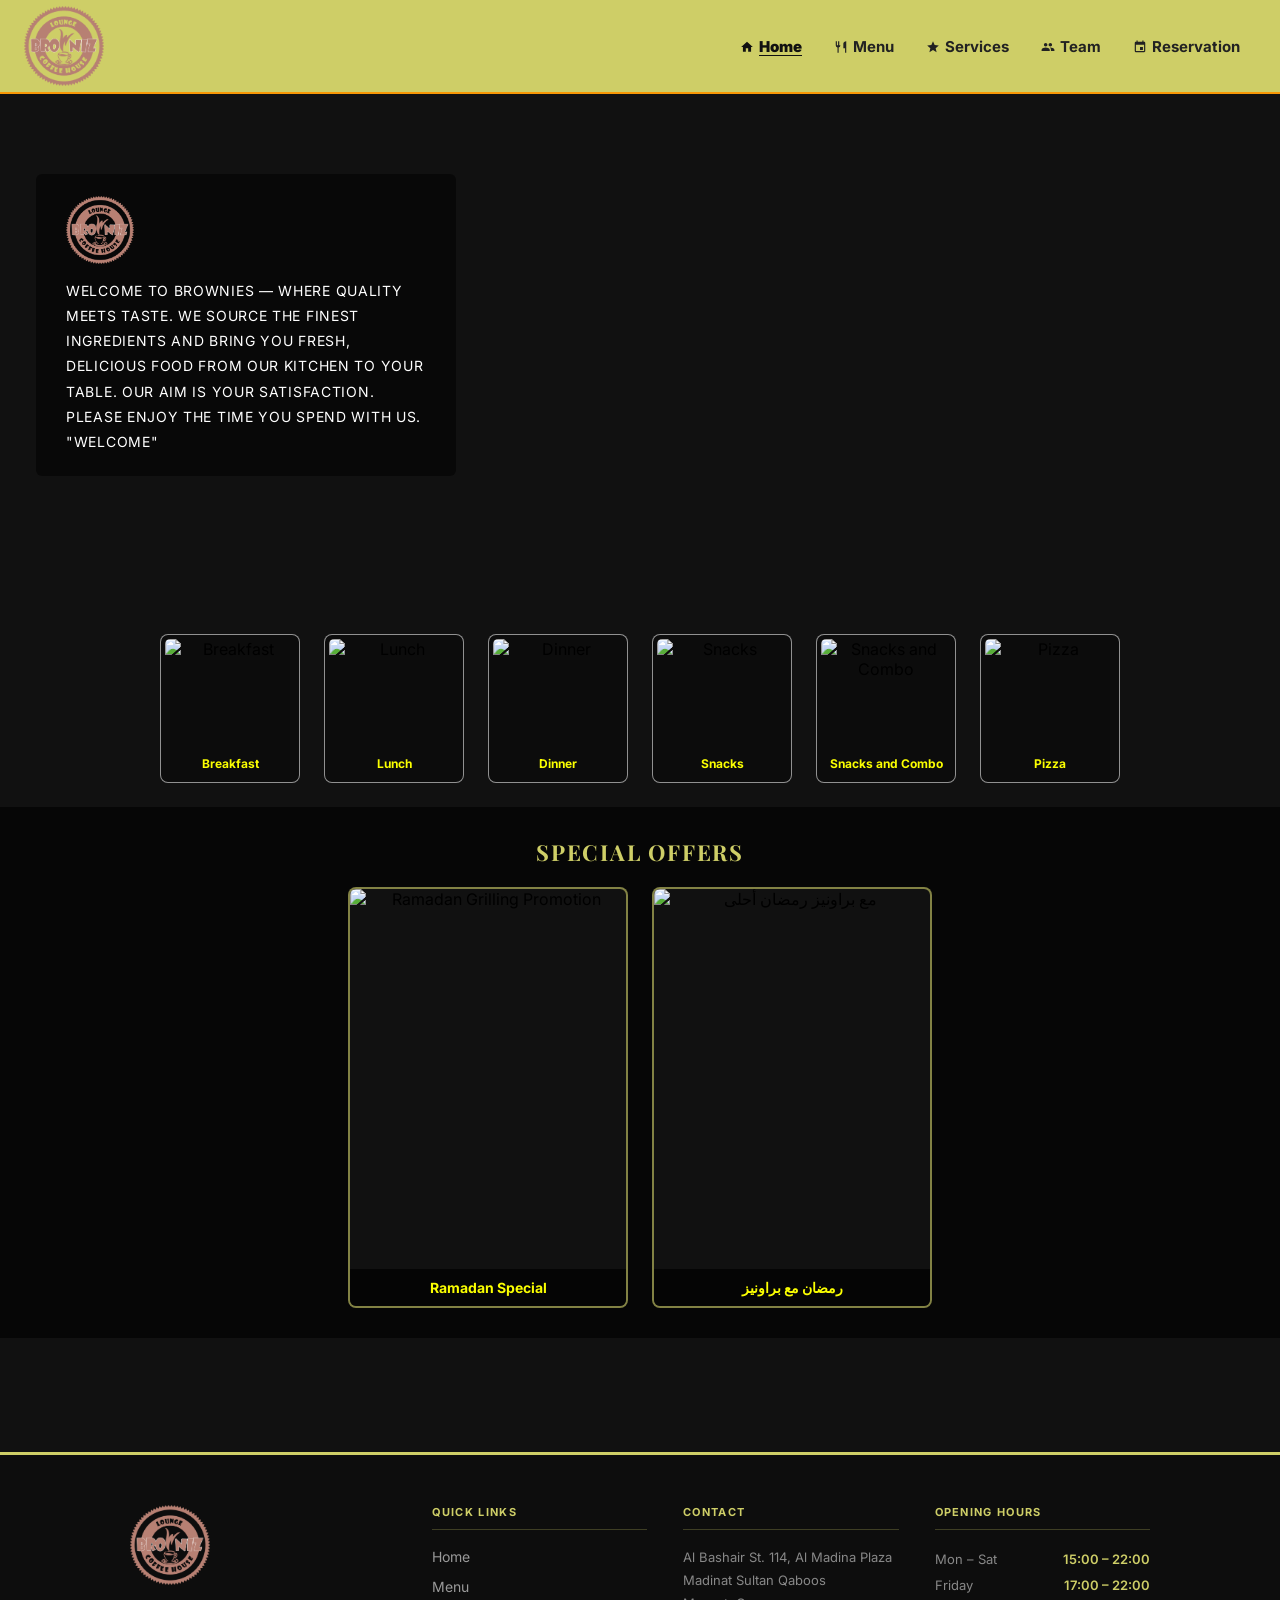
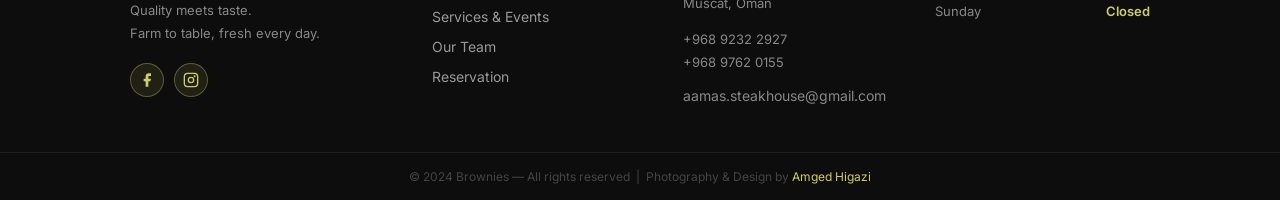
==== commit a8589fb8: "Add Special Offers promo section to home page Two Ramadan promotional poster cards added above foote" ====
--- a/Index.html
+++ b/Index.html
@@ -91,6 +91,20 @@
     document.addEventListener('keydown', function(e) { if (e.key === 'Escape') closeLightbox(); });
   </script>
 
+  <section class="promos">
+    <h2 class="promos-heading">Special Offers</h2>
+    <div class="promos-grid">
+      <article class="promo-card" onclick="openLightbox(this)">
+        <img class="fit-picture" src="./img/promo-ramadan-en.jpg" alt="Ramadan Grilling Promotion">
+        <h4>Ramadan Special</h4>
+      </article>
+      <article class="promo-card" onclick="openLightbox(this)">
+        <img class="fit-picture" src="./img/promo-ramadan-ar.jpg" alt="مع براونيز رمضان أحلى">
+        <h4>رمضان مع براونيز</h4>
+      </article>
+    </div>
+  </section>
+
   <hr>
 
   <footer>
--- a/Css/styleweb.css
+++ b/Css/styleweb.css
@@ -191,6 +191,71 @@
   display: none;
 }
 
+/* ── Special Offers / Promos section ── */
+.promos {
+  background-color: rgba(0, 0, 0, 0.6);
+  padding: 30px 24px;
+  text-align: center;
+}
+
+.promos-heading {
+  color: #cece67;
+  font-size: 22px;
+  font-weight: bold;
+  margin-bottom: 20px;
+  letter-spacing: 0.08em;
+  text-transform: uppercase;
+}
+
+.promos-grid {
+  display: flex;
+  flex-direction: row;
+  flex-wrap: wrap;
+  justify-content: center;
+  gap: 24px;
+}
+
+.promo-card {
+  flex: 0 0 auto;
+  width: 280px;
+  border: 2px solid rgba(206, 206, 103, 0.6);
+  border-radius: 8px;
+  overflow: hidden;
+  cursor: pointer;
+  background-color: #111;
+  transition: transform 0.25s ease, border-color 0.25s ease;
+}
+
+.promo-card:hover {
+  transform: translateY(-6px);
+  border-color: #cece67;
+}
+
+.promo-card .fit-picture {
+  width: 100%;
+  height: 380px;
+  object-fit: cover;
+  display: block;
+  transition: transform 0.35s ease;
+}
+
+.promo-card:hover .fit-picture {
+  transform: scale(1.03);
+}
+
+.promo-card h4 {
+  color: #fbff00;
+  font-size: 14px;
+  padding: 10px 8px;
+  margin: 0;
+  background-color: rgba(0, 0, 0, 0.7);
+}
+
+@media (max-width: 640px) {
+  .promo-card { width: 90%; }
+  .promo-card .fit-picture { height: 300px; }
+}
+
 /* ── Footer ── */
 footer {
   width: 100%;
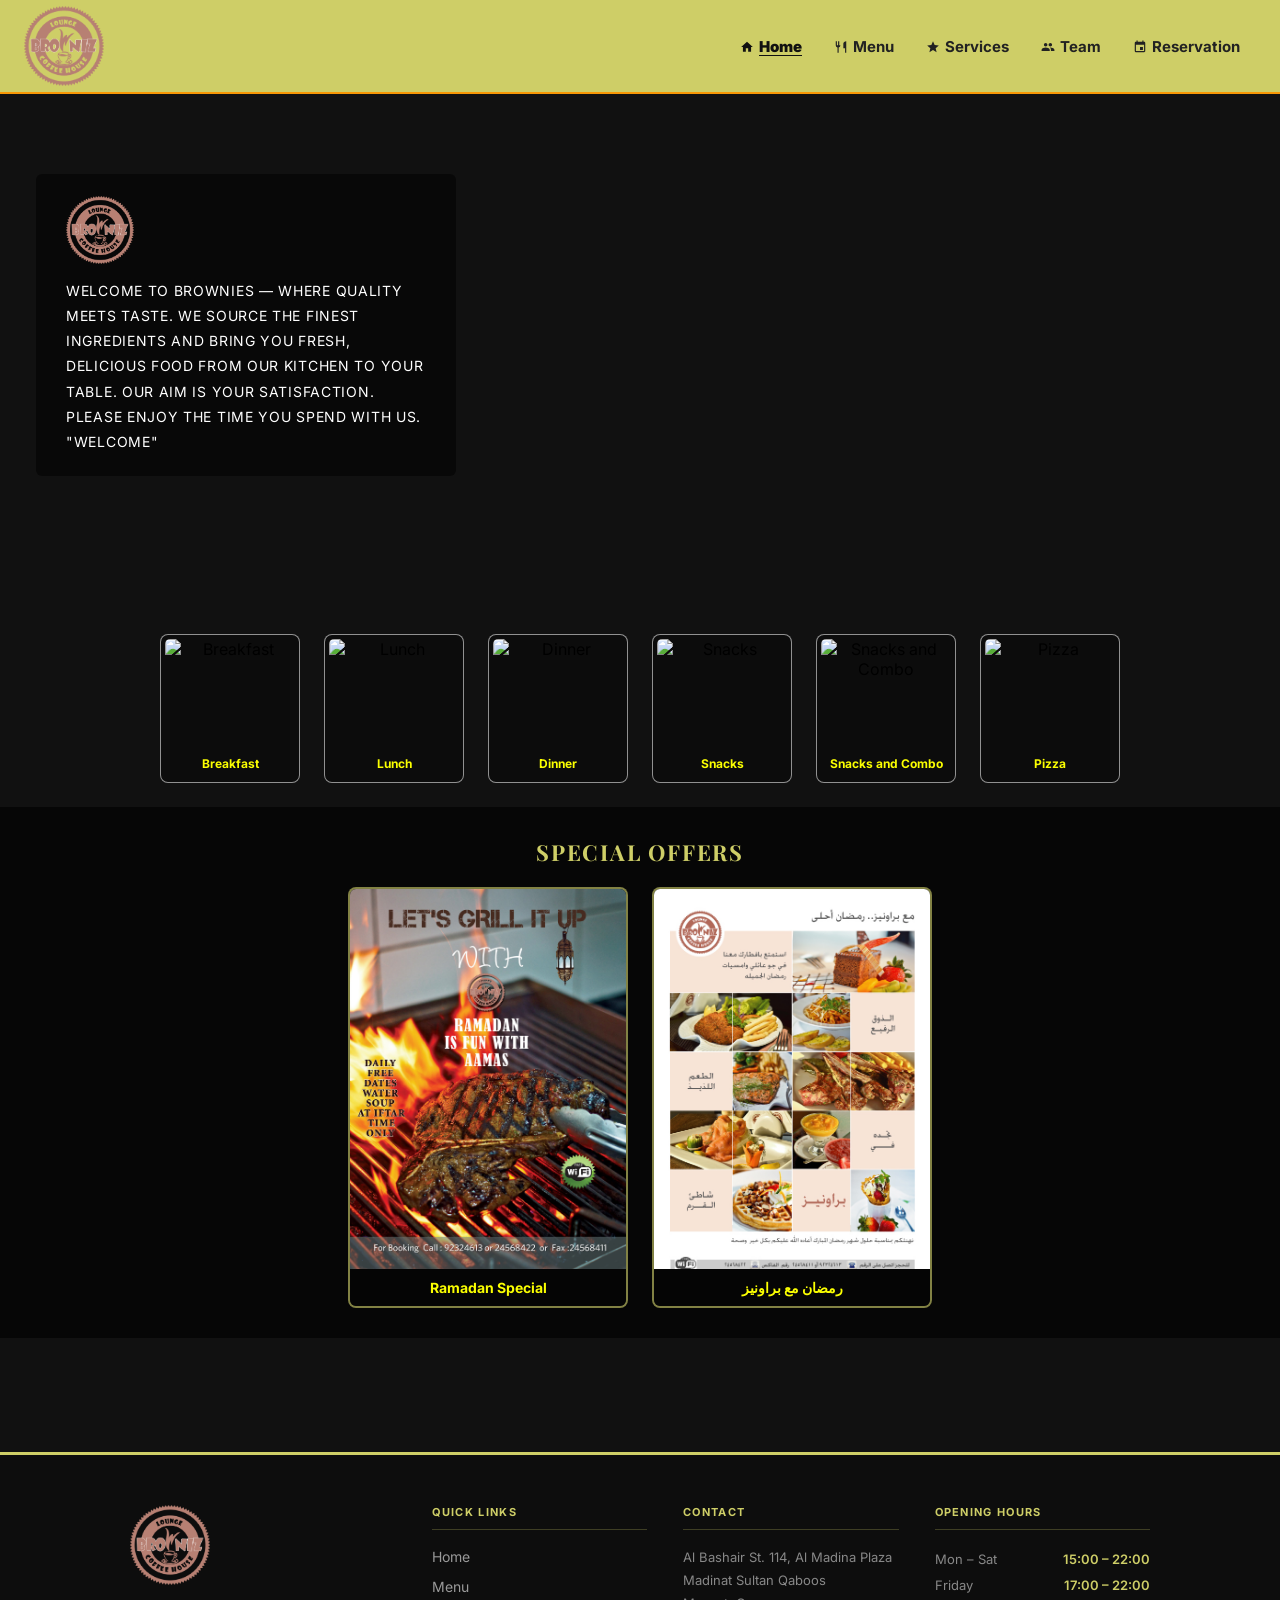
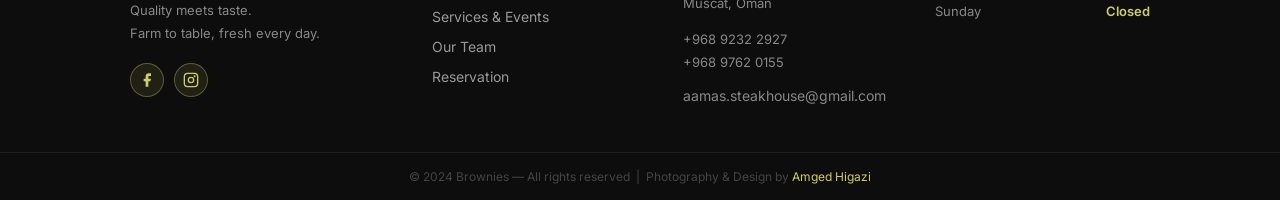
==== commit 497795f9: "Add Ramadan promo ad cards to home page Co-Authored-By: Claude Sonnet 4.6 <noreply@anthropic.com>" ====
--- a/Index.html
+++ b/Index.html
@@ -95,11 +95,11 @@
     <h2 class="promos-heading">Special Offers</h2>
     <div class="promos-grid">
       <article class="promo-card" onclick="openLightbox(this)">
-        <img class="fit-picture" src="./img/promo-ramadan-en.jpg" alt="Ramadan Grilling Promotion">
+        <img class="fit-picture" src="./img/New folder/promo-ramadan-en.jpg" alt="Ramadan Grilling Promotion">
         <h4>Ramadan Special</h4>
       </article>
       <article class="promo-card" onclick="openLightbox(this)">
-        <img class="fit-picture" src="./img/promo-ramadan-ar.jpg" alt="مع براونيز رمضان أحلى">
+        <img class="fit-picture" src="./img/New folder/promo-ramadan-ar.jpg" alt="مع براونيز رمضان أحلى">
         <h4>رمضان مع براونيز</h4>
       </article>
     </div>
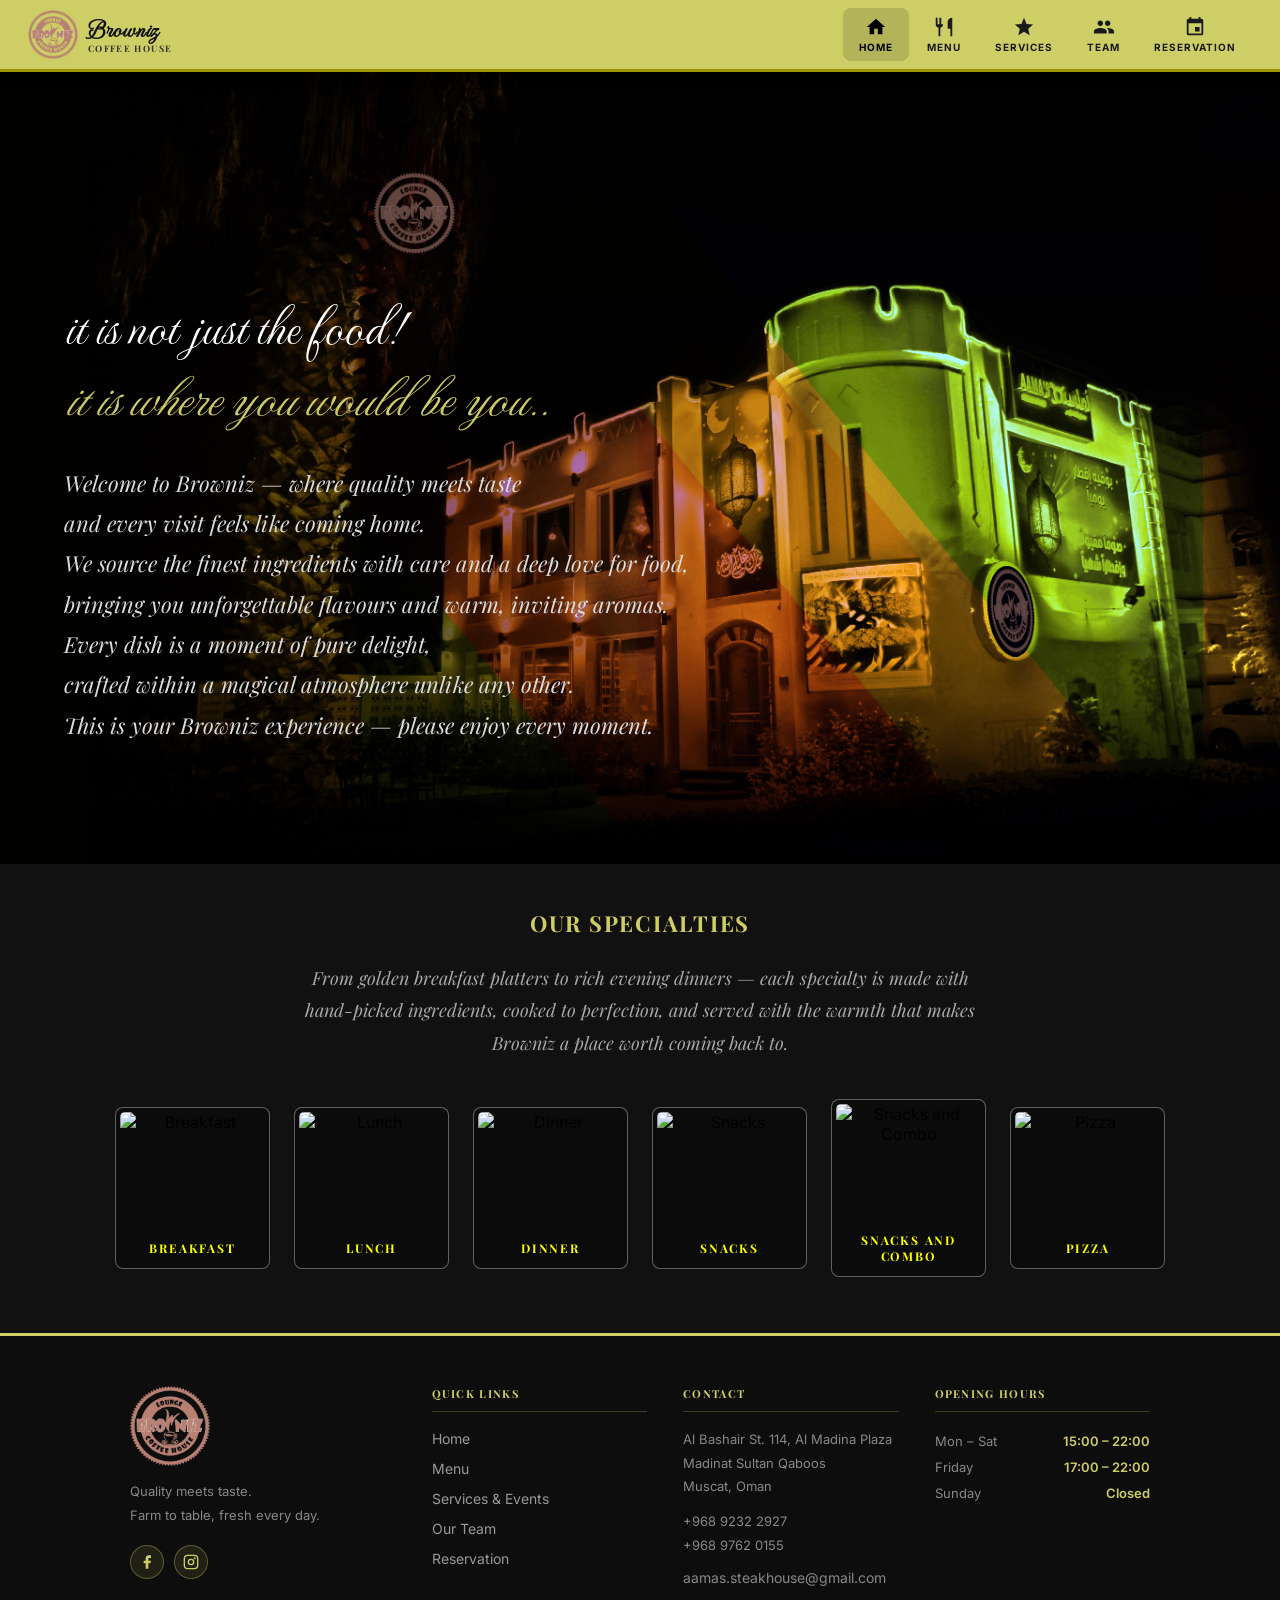
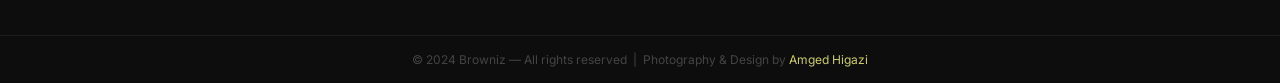
==== commit 4e2ceb36: "Redesign: new nav, hero, typography, spelling Browniz sitewide - Full nav redesign: stacked icon+lab" ====
--- a/Index.html
+++ b/Index.html
@@ -3,11 +3,11 @@
   <head>
     <meta charset="UTF-8">
     <meta name="viewport" content="width=device-width, initial-scale=1">
-    <meta name="description" content="Brownies — premium restaurant in Muscat, Oman. Exceptional food, elegant ambiance, unforgettable dining.">
-    <title>Brownies</title>
+    <meta name="description" content="Browniz — premium restaurant in Muscat, Oman. Exceptional food, elegant ambiance, unforgettable dining.">
+    <title>Browniz</title>
     <link rel="preconnect" href="https://fonts.googleapis.com">
     <link rel="preconnect" href="https://fonts.gstatic.com" crossorigin>
-    <link href="https://fonts.googleapis.com/css2?family=Playfair+Display:wght@400;700&family=Inter:wght@400;500;600&display=swap" rel="stylesheet">
+    <link href="https://fonts.googleapis.com/css2?family=Aladdin&family=MonteCarlo&family=Playfair+Display:ital,wght@0,400;0,700;1,400;1,700&family=Inter:wght@400;500;600&display=swap" rel="stylesheet">
     <link rel="stylesheet" href="./Css/styleweb.css">
     <link rel="stylesheet" href="./Css/shared.css">
     <link rel="icon" type="image/png" href="./img/Brownies logo.png">
@@ -15,54 +15,46 @@
 
   <header></header>
 
-  <main>
-    <hr>
-    <div class="topimg"><img src="./img/TO/Aamassteak.jpg" alt="Brownies"></div>
-    <h1>In Our Home</h1>
-    <h1>The Food you like</h1>
-  </main>
-
-  <section>
-    <div class="Colum">
-      <p><img src="./img/Brownies logo.png" alt="Brownies logo">
-        WELCOME TO BROWNIES — WHERE QUALITY MEETS TASTE.
-        WE SOURCE THE FINEST INGREDIENTS AND BRING YOU
-        FRESH, DELICIOUS FOOD FROM OUR KITCHEN TO YOUR TABLE.
-        OUR AIM IS YOUR SATISFACTION.
-        PLEASE ENJOY THE TIME YOU SPEND WITH US. "WELCOME"
-      </p>
+  <section class="hero">
+    <div class="hero-bg"></div>
+    <div class="hero-text">
+      <h1 class="hero-h1">It is not just the food!<br><em>It is where you would be you..</em></h1>
+      <div class="hero-lines">
+        <p class="hero-line">Welcome to Browniz &mdash; where quality meets taste</p>
+        <p class="hero-line">and every visit feels like coming home.</p>
+        <p class="hero-line">We source the finest ingredients with care and a deep love for food,</p>
+        <p class="hero-line">bringing you unforgettable flavours and warm, inviting aromas.</p>
+        <p class="hero-line">Every dish is a moment of pure delight,</p>
+        <p class="hero-line">crafted within a magical atmosphere unlike any other.</p>
+        <p class="hero-line">This is your Browniz experience &mdash; please enjoy every moment.</p>
+      </div>
     </div>
   </section>
 
-  <hr>
-
-  <section>
+  <section class="specialties-section">
+    <h2 class="specialties-heading">Our Specialties</h2>
+    <p class="specialties-desc">From golden breakfast platters to rich evening dinners — each specialty is made with hand-picked ingredients, cooked to perfection, and served with the warmth that makes Browniz a place worth coming back to.</p>
     <section class="Gallery">
       <article onclick="openLightbox(this)">
         <div><img class="fit-picture" src="./img/mz fotos to print/DSC_0660-2.jpg" alt="Breakfast"></div>
         <h4>Breakfast</h4>
       </article>
-
       <article onclick="openLightbox(this)">
         <div><img class="fit-picture" src="./img/mz fotos to print/AMG_5563.JPG" alt="Lunch"></div>
         <h4>Lunch</h4>
       </article>
-
       <article onclick="openLightbox(this)">
         <div><img class="fit-picture" src="./img/mz fotos to print/DSC04828.jpg" alt="Dinner"></div>
         <h4>Dinner</h4>
       </article>
-
       <article onclick="openLightbox(this)">
         <div><img class="fit-picture" src="./img/mz fotos to print/DSC05652.jpg" alt="Snacks"></div>
         <h4>Snacks</h4>
       </article>
-
       <article onclick="openLightbox(this)">
         <div><img class="fit-picture" src="./img/mz fotos to print/DSC05554.jpg" alt="Snacks and Combo"></div>
         <h4>Snacks and Combo</h4>
       </article>
-
       <article onclick="openLightbox(this)">
         <div><img class="fit-picture" src="./img/mz fotos to print/DSC05307.jpg" alt="Pizza"></div>
         <h4>Pizza</h4>
@@ -91,37 +83,8 @@
     document.addEventListener('keydown', function(e) { if (e.key === 'Escape') closeLightbox(); });
   </script>
 
-  <section class="promos">
-    <h2 class="promos-heading">Special Offers</h2>
-    <div class="promos-grid">
-      <article class="promo-card" onclick="openLightbox(this)">
-        <img class="fit-picture" src="./img/New folder/promo-ramadan-en.jpg" alt="Ramadan Grilling Promotion">
-        <h4>Ramadan Special</h4>
-      </article>
-      <article class="promo-card" onclick="openLightbox(this)">
-        <img class="fit-picture" src="./img/New folder/promo-ramadan-ar.jpg" alt="مع براونيز رمضان أحلى">
-        <h4>رمضان مع براونيز</h4>
-      </article>
-    </div>
-  </section>
-
-  <hr>
-
   <footer>
-    <div class="Foot">
-      <p>
-        <a href="https://www.facebook.com/pages/category/Steakhouse/Aamas-steak-House-1561715920733862/"><h4>Brownies Facebook</h4></a>
-        Brownies<br>
-        Madinat Sultan Qaboos, Muscat, Oman, Al Bashair St. 114, Al Madina Plaza<br>
-        -----------------------------------------<br>
-        Contact<br>
-        Telefon: +968 9232 2927 | +96 8976 20155 | E-Mail: aamas.steakhouse@gmail.com<br>
-        -----------------------------------------<br>
-        Opening hours<br>
-        Monday to Saturday 15:00 - 22:00 Pm<br>
-        Friday 17:00 - 22:00 Pm
-      </p>
-    </div>
+    <div class="Foot"></div>
   </footer>
 
   <script src="./js/site.js"></script>
--- a/Css/styleweb.css
+++ b/Css/styleweb.css
@@ -6,15 +6,10 @@
 
 body {
   font-family: Arial, Helvetica, sans-serif;
-  background-image: url(../img/TO/Aamassteak.png);
   background-color: #111;
-  background-size: cover;
-  background-repeat: no-repeat;
-  background-position: center top;
-  background-attachment: scroll;
-  min-height: 200vh;
   display: flex;
   flex-direction: column;
+  min-height: 100vh;
 }
 
 /* ── Header ── */
@@ -30,86 +25,114 @@
   z-index: 100;
 }
 
-header > img {
-  width: 80px;
-  height: auto;
-}
-
-nav ul {
-  display: flex;
-  list-style: none;
-  padding: 0;
-  margin: 0;
-}
-
-nav li {
-  padding: 8px 16px;
-}
-
-nav a {
-  text-decoration: none;
-  color: #222;
-  font-weight: bold;
-  font-size: 15px;
-  transition: color 0.25s ease;
-}
-
-nav a:hover {
+/* ── Hero ── */
+.hero {
+  position: relative;
+  min-height: 88vh;
+  display: flex;
+  align-items: center;
+  background-color: #000;
+  overflow: hidden;
+}
+
+.hero-bg {
+  position: absolute;
+  inset: 0;
+  background-image: url('../img/TO/Aamassteak.jpg');
+  background-size: cover;
+  background-position: center right;
+  background-repeat: no-repeat;
+}
+
+.hero-bg::before {
+  content: '';
+  position: absolute;
+  inset: 0;
+  background: linear-gradient(to right, rgba(0,0,0,0.72) 0%, rgba(0,0,0,0.35) 45%, transparent 70%);
+}
+
+.hero-text {
+  position: relative;
+  z-index: 2;
+  width: 58%;
+  padding: 70px 40px 70px 64px;
+  margin-top: 100px;
+}
+
+@keyframes lineIn {
+  from { opacity: 0; transform: translateY(14px); }
+  to   { opacity: 1; transform: translateY(0); }
+}
+
+.hero-h1 {
+  font-family: 'MonteCarlo', cursive;
+  font-size: 54px;
+  font-weight: 400;
   color: #fff;
-}
-
-header input {
-  display: none;
-}
-
-/* ── Hide the inline topimg ── */
-main {
-  display: none;
-}
-
-/* ── Hide hr divider lines ── */
-hr {
-  display: none;
-}
-
-/* ── Welcome text block ── */
-@keyframes fadeInLeft {
-  from { opacity: 0; transform: translateX(-30px); }
-  to   { opacity: 1; transform: translateX(0); }
-}
-
-section:has(.Colum) {
+  line-height: 1.2;
+  margin-bottom: 36px;
+  opacity: 0;
+  animation: lineIn 1s ease 0.2s forwards;
+}
+
+.hero-h1 em {
+  color: #cece67;
+  font-style: italic;
   display: block;
-  flex-shrink: 0;
-}
-
-.Colum {
-  display: inline-block;
-  max-width: 420px;
-  margin: 80px 36px 20px;
-  padding: 22px 30px;
-  background-color: rgba(0, 0, 0, 0.52);
-  border: none;
-  border-radius: 6px;
-  color: #fff;
-  font-size: 14px;
-  font-weight: 400;
+  margin-top: 6px;
+}
+
+.hero-lines {
+  display: flex;
+  flex-direction: column;
+  gap: 4px;
+}
+
+.hero-line {
+  font-family: 'Playfair Display', Georgia, serif;
+  font-style: italic;
+  font-size: 22px;
+  color: #ddd;
+  line-height: 1.65;
+  opacity: 0;
+  animation: lineIn 0.6s ease forwards;
+}
+
+.hero-line:nth-child(1) { animation-delay: 1.0s; }
+.hero-line:nth-child(2) { animation-delay: 1.35s; }
+.hero-line:nth-child(3) { animation-delay: 1.7s; }
+.hero-line:nth-child(4) { animation-delay: 2.05s; }
+.hero-line:nth-child(5) { animation-delay: 2.4s; }
+.hero-line:nth-child(6) { animation-delay: 2.75s; }
+.hero-line:nth-child(7) { animation-delay: 3.1s; }
+
+/* ── Our Specialties ── */
+.specialties-section {
+  background-color: #111;
+  padding: 44px 0 32px;
+}
+
+.specialties-desc {
+  font-family: 'Playfair Display', Georgia, serif;
+  font-style: italic;
+  font-size: 18px;
+  color: #aaa;
+  text-align: center;
+  max-width: 720px;
+  margin: 0 auto 32px;
   line-height: 1.8;
-  letter-spacing: 0.05em;
-  animation: fadeInLeft 0.9s ease both;
-}
-
-.Colum img {
-  width: 68px;
-  height: auto;
-  display: block;
-  margin-bottom: 14px;
-}
-
-/* ── Gallery section — pushed down near footer ── */
-section:has(.Gallery) {
-  margin-top: auto;
-  display: block;
+  padding: 0 24px;
+}
+
+.specialties-heading {
+  font-family: 'Playfair Display', Georgia, serif;
+  color: #cece67;
+  font-size: 22px;
+  font-weight: 700;
+  text-align: center;
+  letter-spacing: 0.08em;
+  text-transform: uppercase;
+  margin-bottom: 24px;
 }
 
 /* ── Gallery — centered horizontal strip of soft cards ── */
@@ -127,18 +150,17 @@
   width: 100%;
   overflow-x: auto;
   gap: 24px;
-  padding: 24px 30px;
-  background-color: transparent;
+  padding: 8px 30px 24px;
 }
 
 .Gallery article {
   flex: 0 0 auto;
-  width: 140px;
-  text-align: center;
-  border: 1.5px solid rgba(255, 255, 255, 0.55);
+  width: 155px;
+  text-align: center;
+  border: 1.5px solid rgba(255, 255, 255, 0.35);
   border-radius: 8px;
   padding: 4px;
-  background-color: rgba(0, 0, 0, 0.28);
+  background-color: rgba(0, 0, 0, 0.35);
   overflow: hidden;
   cursor: pointer;
   user-select: none;
@@ -156,7 +178,7 @@
 .Gallery article:hover {
   transform: translateY(-6px);
   border-color: rgba(206, 206, 103, 0.9);
-  background-color: rgba(0, 0, 0, 0.45);
+  background-color: rgba(0, 0, 0, 0.55);
 }
 
 .Gallery article div {
@@ -168,7 +190,7 @@
 .Gallery article .fit-picture,
 .Gallery article div img {
   width: 100%;
-  height: 110px;
+  height: 120px;
   object-fit: cover;
   display: block;
   transition: transform 0.35s ease;
@@ -183,82 +205,14 @@
   color: #fbff00;
   font-size: 12px;
   font-weight: bold;
-  padding: 7px 4px;
+  padding: 8px 4px;
   margin: 0;
-}
-
-.Gallery article p {
-  display: none;
-}
-
-/* ── Special Offers / Promos section ── */
-.promos {
-  background-color: rgba(0, 0, 0, 0.6);
-  padding: 30px 24px;
-  text-align: center;
-}
-
-.promos-heading {
-  color: #cece67;
-  font-size: 22px;
-  font-weight: bold;
-  margin-bottom: 20px;
-  letter-spacing: 0.08em;
-  text-transform: uppercase;
-}
-
-.promos-grid {
-  display: flex;
-  flex-direction: row;
-  flex-wrap: wrap;
-  justify-content: center;
-  gap: 24px;
-}
-
-.promo-card {
-  flex: 0 0 auto;
-  width: 280px;
-  border: 2px solid rgba(206, 206, 103, 0.6);
-  border-radius: 8px;
-  overflow: hidden;
-  cursor: pointer;
-  background-color: #111;
-  transition: transform 0.25s ease, border-color 0.25s ease;
-}
-
-.promo-card:hover {
-  transform: translateY(-6px);
-  border-color: #cece67;
-}
-
-.promo-card .fit-picture {
-  width: 100%;
-  height: 380px;
-  object-fit: cover;
-  display: block;
-  transition: transform 0.35s ease;
-}
-
-.promo-card:hover .fit-picture {
-  transform: scale(1.03);
-}
-
-.promo-card h4 {
-  color: #fbff00;
-  font-size: 14px;
-  padding: 10px 8px;
-  margin: 0;
-  background-color: rgba(0, 0, 0, 0.7);
-}
-
-@media (max-width: 640px) {
-  .promo-card { width: 90%; }
-  .promo-card .fit-picture { height: 300px; }
 }
 
 /* ── Footer ── */
 footer {
   width: 100%;
+  margin-top: auto;
 }
 
 .Foot {
@@ -271,13 +225,22 @@
   line-height: 1.8;
 }
 
-.Foot h4 {
-  display: inline;
-  font-size: 15px;
-  font-weight: bold;
-}
-
-.Foot a {
-  color: #333;
-  text-decoration: none;
-}
+/* ── Mobile ── */
+@media (max-width: 768px) {
+  .hero-text {
+    width: 90%;
+    padding: 48px 24px;
+  }
+
+  .hero-h1 {
+    font-size: 28px;
+  }
+
+  .hero-line {
+    font-size: 15px;
+  }
+
+  .specialties-heading {
+    font-size: 18px;
+  }
+}
--- a/Css/shared.css
+++ b/Css/shared.css
@@ -7,7 +7,7 @@
   --card-bg-2: #2a2a2a;
   --card-border: #3a3a3a;
   --text-muted: #aaa;
-  --font-display: 'Playfair Display', Georgia, serif;
+  --font-display: 'MonteCarlo', 'Playfair Display', Georgia, serif;
   --font-body: 'Inter', Arial, Helvetica, sans-serif;
 }
 
@@ -16,9 +16,42 @@
   font-family: var(--font-body);
 }
 
-h1, h2 {
-  font-family: var(--font-display);
+h1 {
+  font-family: 'MonteCarlo', 'Playfair Display', Georgia, serif;
+  font-weight: 400;
   letter-spacing: 0.01em;
+  text-transform: lowercase;
+}
+
+h2 {
+  font-family: 'Aladdin', 'Playfair Display', Georgia, serif;
+  font-weight: 400;
+  letter-spacing: 0.02em;
+}
+
+h4 {
+  font-family: 'Aladdin', 'Playfair Display', Georgia, serif;
+  font-weight: 700;
+  font-size: 11px;
+  letter-spacing: 0.15em;
+  text-transform: uppercase;
+}
+
+/* ── Page hero heading ── */
+main h1 {
+  text-align: center;
+  font-size: 42px;
+  padding: 24px 32px 12px;
+}
+
+/* ── Hero intro paragraph ── */
+.toparagarph {
+  font-size: 20px !important;
+  max-width: 760px;
+  margin: 0 auto;
+  text-align: center !important;
+  line-height: 1.75;
+  min-height: 60px;
 }
 
 /* ── Page load fade ── */
@@ -43,48 +76,131 @@
   transform: translateY(0);
 }
 
-/* ── Active nav link ── */
+/* ── Header ── */
+header {
+  height: 72px;
+  padding: 0 28px !important;
+  box-shadow: 0 2px 14px rgba(0,0,0,0.18);
+  border-bottom: 3px solid #9a9400 !important;
+}
+
+/* ── Logo + brand ── */
+.header-logo {
+  display: flex;
+  align-items: center;
+  gap: 10px;
+  text-decoration: none;
+  flex-shrink: 0;
+}
+
+.header-logo img {
+  width: 50px;
+  height: 50px;
+  object-fit: contain;
+  display: block;
+}
+
+.header-brand {
+  display: flex;
+  flex-direction: column;
+  line-height: 1;
+}
+
+.brand-name {
+  font-family: var(--font-display);
+  font-size: 24px;
+  font-weight: 700;
+  color: #111;
+  letter-spacing: 0.03em;
+}
+
+.brand-sub {
+  font-family: 'Aladdin', 'Playfair Display', Georgia, serif;
+  font-style: normal;
+  font-size: 9px;
+  font-weight: 700;
+  letter-spacing: 0.15em;
+  text-transform: uppercase;
+  color: #333;
+  margin-top: 3px;
+}
+
+/* ── Nav links — stacked icon + label ── */
+nav ul {
+  display: flex;
+  flex-direction: row;
+  flex-wrap: nowrap;
+  list-style: none;
+  padding: 0;
+  margin: 0;
+  gap: 2px;
+}
+
+nav li {
+  padding: 0;
+  margin: 0;
+}
+
+nav a {
+  display: flex;
+  flex-direction: column;
+  align-items: center;
+  gap: 3px;
+  padding: 8px 16px;
+  text-decoration: none;
+  color: #1a1a1a;
+  border-radius: 8px;
+  font-size: inherit;
+  font-weight: normal;
+  transition: background 0.18s ease, color 0.18s ease;
+}
+
+nav a:hover {
+  background: rgba(0,0,0,0.1);
+  color: #000;
+}
+
 nav a.nav-active {
-  color: #111;
-  font-weight: 900;
-  text-decoration: underline;
-  text-underline-offset: 3px;
+  background: rgba(0,0,0,0.13);
+  color: #000;
+  font-weight: 700;
+}
+
+/* ── Nav icon + label ── */
+.nav-icon {
+  display: flex;
+  align-items: center;
+  justify-content: center;
+}
+
+.nav-label {
+  font-family: var(--font-body);
+  font-size: 10px;
+  font-weight: 700;
+  letter-spacing: 0.1em;
+  text-transform: uppercase;
 }
 
 /* ── Hamburger button ── */
 .nav-toggle {
   display: none;
   background: none;
-  border: none;
-  font-size: 26px;
+  border: 2px solid rgba(0,0,0,0.3);
+  border-radius: 6px;
+  font-size: 20px;
+  width: 40px;
+  height: 40px;
   line-height: 1;
   cursor: pointer;
-  color: #222;
-  padding: 4px 6px;
-}
-
-/* ── Header logo link ── */
-.header-logo {
-  display: flex;
+  color: #111;
   align-items: center;
-  text-decoration: none;
+  justify-content: center;
   flex-shrink: 0;
-}
-
-.header-logo img {
-  width: 80px;
-  height: auto;
-  display: block;
-}
-
-/* ── Nav icons ── */
-.nav-icon {
-  display: inline-flex;
-  align-items: center;
-  margin-right: 5px;
-  vertical-align: middle;
-  position: relative;
-  top: -1px;
+  transition: background 0.18s ease;
+}
+
+.nav-toggle:hover {
+  background: rgba(0,0,0,0.1);
 }
 
 /* ── Lightbox (shared across all pages) ── */
@@ -299,10 +415,12 @@
   header {
     flex-wrap: wrap;
     position: relative;
+    height: auto;
+    padding: 10px 16px !important;
   }
 
   .nav-toggle {
-    display: block;
+    display: flex;
   }
 
   nav {
@@ -316,15 +434,28 @@
   }
 
   nav ul {
-    flex-direction: column;
-    padding: 4px 0;
-    background-color: var(--olive);
+    flex-direction: column !important;
+    padding: 6px 0 !important;
+    background-color: var(--olive) !important;
+    gap: 0 !important;
   }
 
   nav li {
-    padding: 11px 20px;
-    margin: 0;
+    padding: 0 !important;
+    margin: 0 !important;
     border-top: 1px solid rgba(0, 0, 0, 0.09);
+  }
+
+  nav a {
+    flex-direction: row !important;
+    justify-content: flex-start !important;
+    gap: 12px !important;
+    padding: 12px 18px !important;
+    border-radius: 0 !important;
+  }
+
+  .nav-label {
+    font-size: 12px;
   }
 
   /* Service / Contact content rows */
